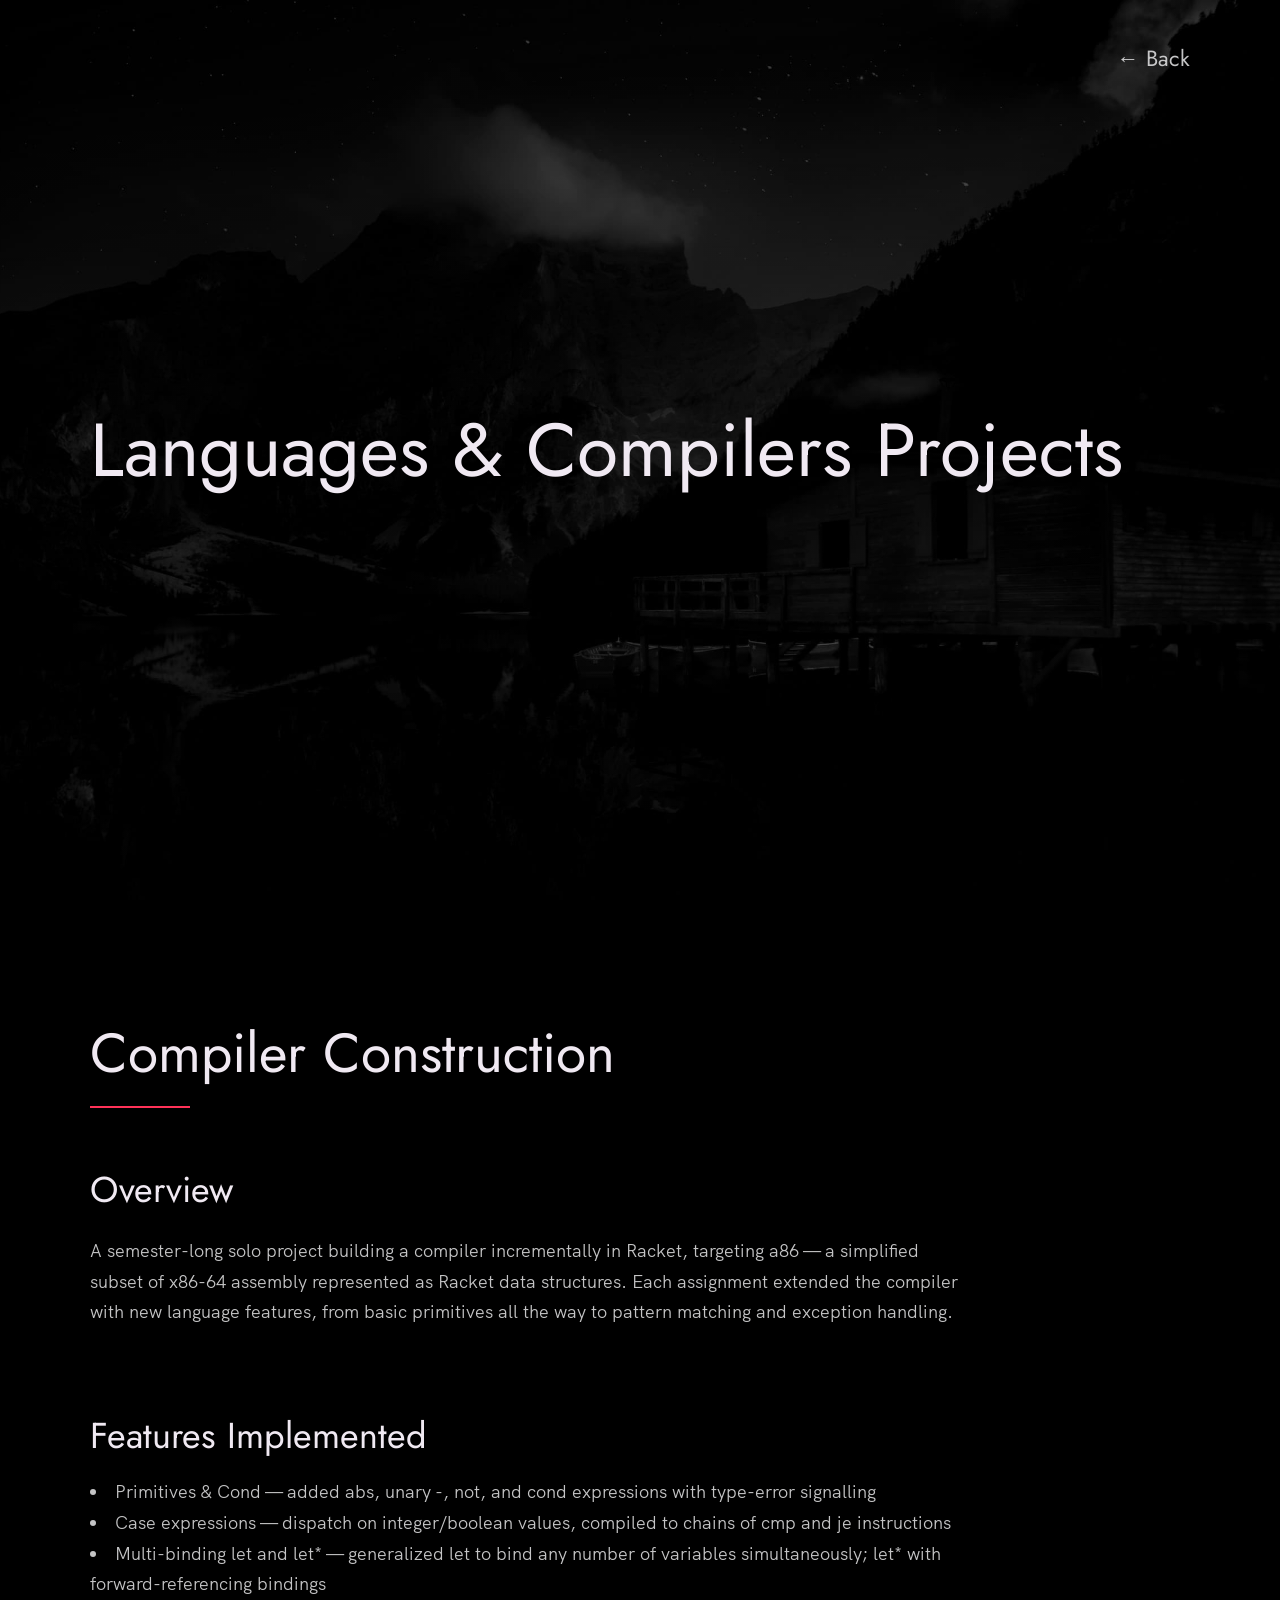
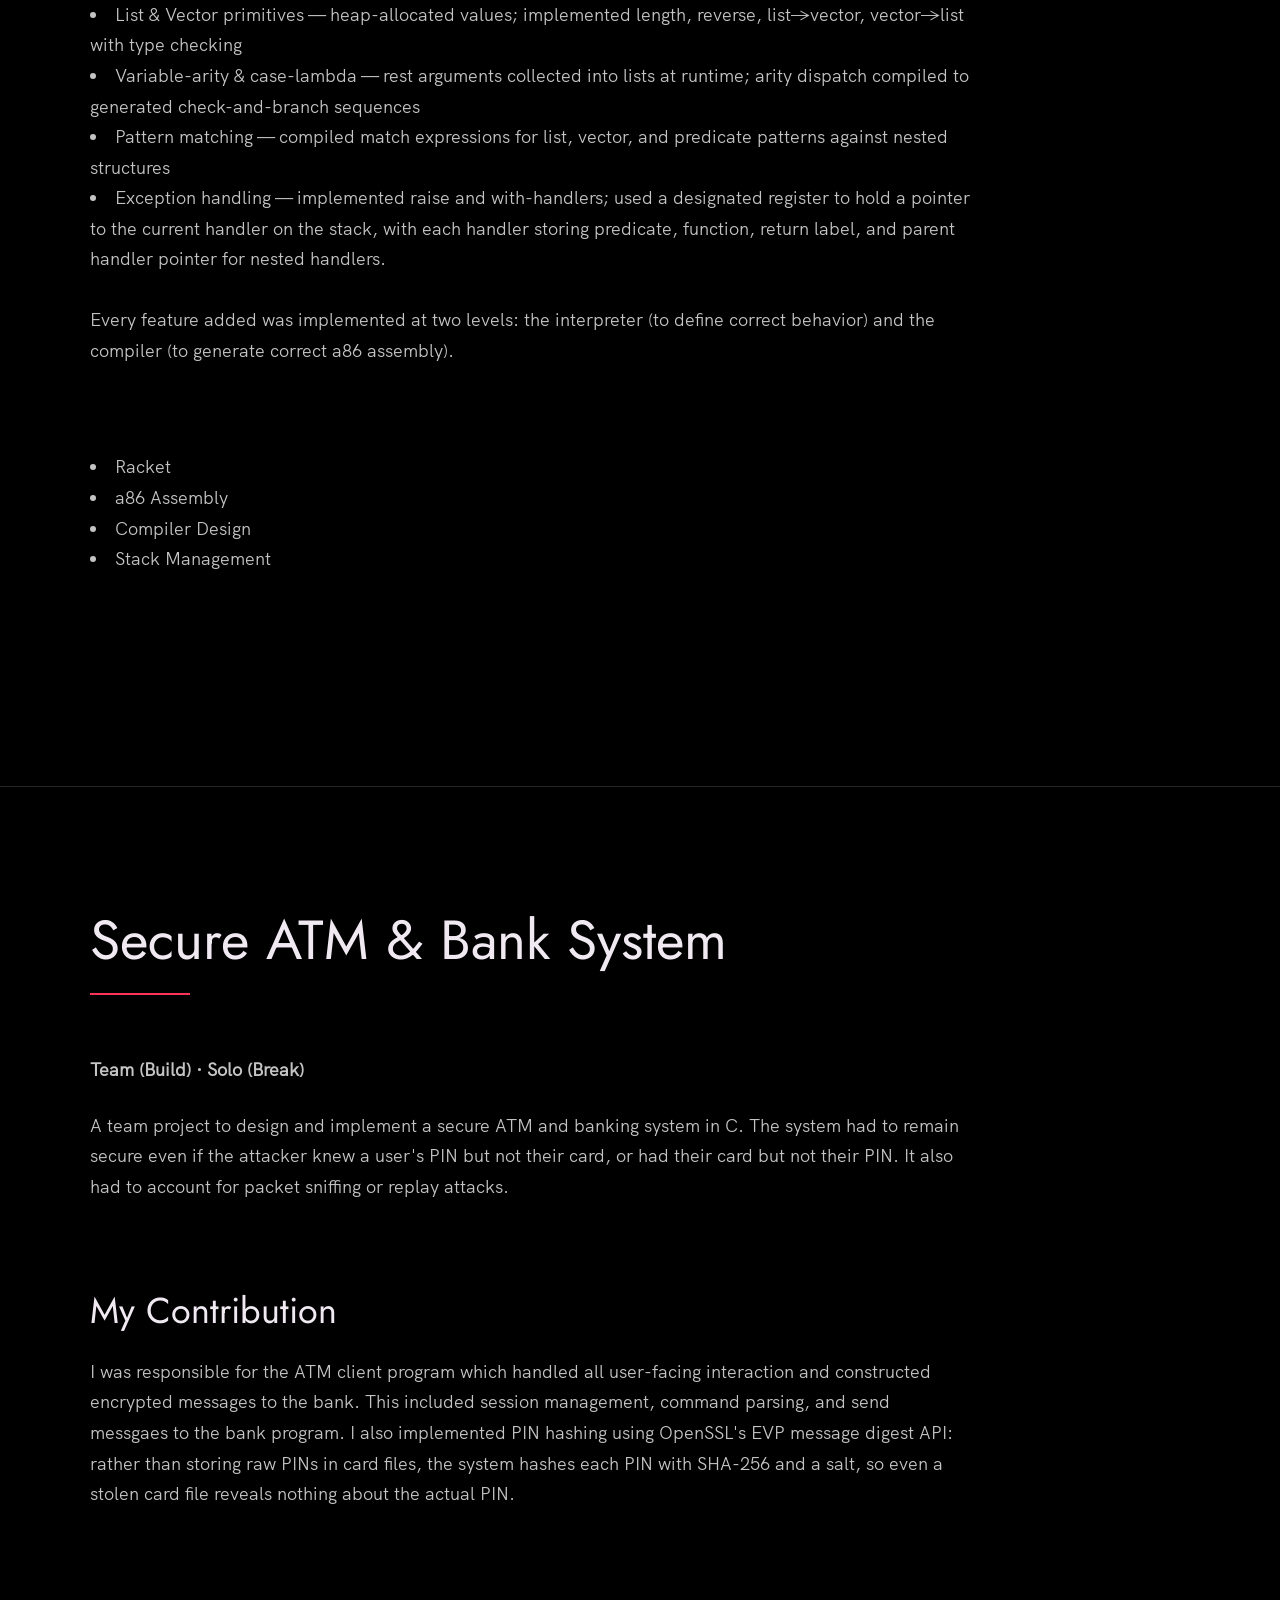
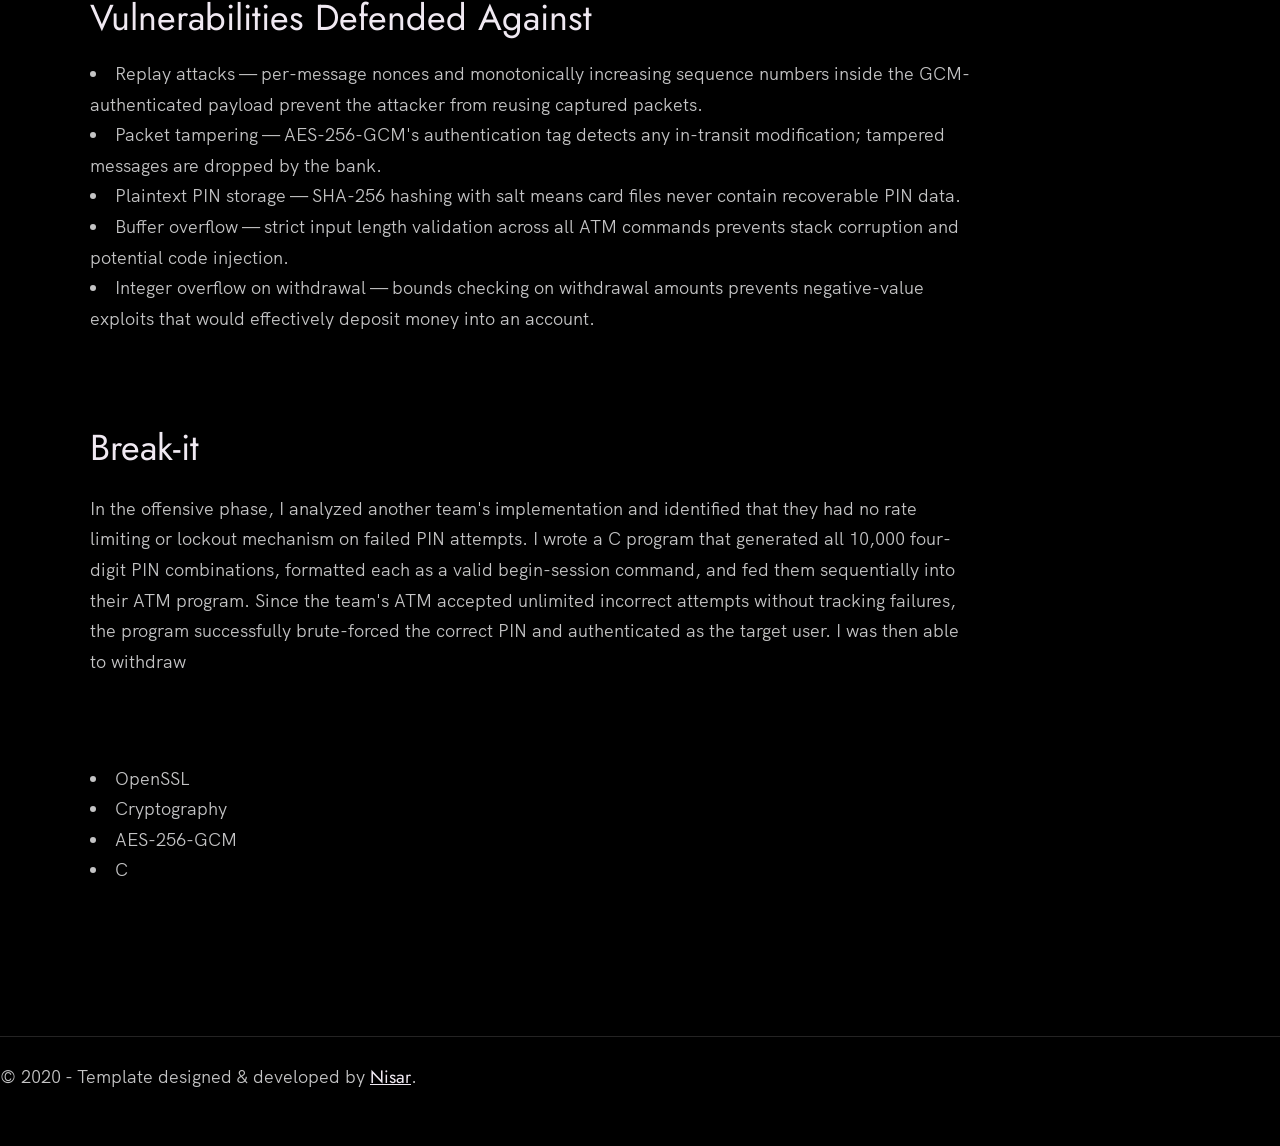
==== language.html @ 7f66d709 "mm4" ====
<!-- 
  Hello 😊.

  This template is designed and developed by Nisar Hassan Naqvi
  for anyone to use for free or customize the way they like.

  Github Repo: https://github.com/nisarhassan12/portfolio-template/
  My Website: https://nisar.dev

  For business & inquires, contact me => syednisarhassan12@gmail.com
-->

<!--
  Follow the instructions written in comments to create your stunning portfolio
-->

<!DOCTYPE html>
<html lang="en">

<head>
  <meta charset="UTF-8" />
  <meta name="viewport" content="width=device-width, initial-scale=1.0" />
  <link rel="shortcut icon" type="image/png" href="./images/favicon.png" />

  <!-- Put your site title here -->
  <title>
    Ananya Jagdish | Gradutation: Spring 2027
  </title>

  <meta name="description" content="Add small description of yourslef.">
  <!-- Add some coding keywords below, Ex: (React, CSS etc) -->
  <meta name="keywords" content="Ananya Jagdish ,  Rust, TypeScript/JavaScript, Python, Java, C, C++, OCaml, HTML, CSS,React.js, Node.js,
   Django, Django REST, Mongoose, Ajax,Docker, Kubernetes, CI/CD (Jenkins), Terraform, Ansible, AWS, Prometheus, Grafana,MySQL, 
   SQLite, MongoDB, Supabase, Git, Figma, VS Code, IntelliJ,TensorFlow, Pytesseract OCR" />
  <link rel="stylesheet" href="index.css" />
</head>

<body>

  <!-- ***** Header ***** -->

  <header class="header" role="banner" id="top">
    <div class="row">
      <nav class="nav" role="navigation">
        <ul class="nav__items">
        <li class="nav__item"><a href="./index.html" class="nav__link">&#8592; Back</a></li>
         
        </ul>
      </nav>
    </div>
    <div class="header__text-box row">
      <div class="header__text">
        <h1 class="heading-primary">
          <span>Languages & Compilers Projects</span>
        </h1>
      </div>
    </div>
  </header>

  <main role="main">


    <section class="work" id="work">
      <div class="row">
        <h2>Compiler Construction</h2>
        <div class="work__boxes">

          <!-- Each div with the work__box class is a project. -->

          <div class="work__box">
            <div class="work__text2">
                <h3> Overview</h3>
              <p>
                
                A semester-long solo project building a compiler incrementally in Racket, targeting a86 — a simplified subset of 
                x86-64 assembly represented as Racket data structures. Each assignment extended the compiler with new language features,
                 from basic primitives all the way to pattern matching and exception handling.
              </p>
              <br> <br>
              <h3> Features Implemented </h3>
              
              <ul class="work__list">
                <li>Primitives & Cond — added abs, unary -, not, and cond expressions with type-error signalling </li>
                <li>Case expressions — dispatch on integer/boolean values, compiled to chains of cmp and je instructions</li>
                <li>Multi-binding let and let* — generalized let to bind any number of variables simultaneously; let* with forward-referencing bindings</li>
                <li>List & Vector primitives — heap-allocated values; implemented length, reverse, list->vector, vector->list with type checking</li>
                <li>Variable-arity & case-lambda — rest arguments collected into lists at runtime; arity dispatch compiled to generated check-and-branch sequences</li>
                <li>Pattern matching — compiled match expressions for list, vector, and predicate patterns against nested structures</li>
                <li> Exception handling — implemented raise and with-handlers; used a designated register to hold a pointer to the current handler on the stack, with each handler storing predicate, 
                function, return label, and parent handler pointer for nested handlers.</li>
            </ul>
            <p>Every feature added was implemented at two levels: the interpreter 
                (to define correct behavior) and the compiler (to generate correct a86 assembly). </p>
             
              <br> <br>
              
              <ul class="work__list">
                <li>Racket</li>
                <li>a86 Assembly</li>
                <li>Compiler Design</li>
                <li>Stack Management</li>
              </ul>
              <br> <br>

            </div>
          </div>
    </section>


    <section class="work" id="work">
        <div class="row">
          <h2>Secure ATM & Bank System</h2>
          <div class="work__boxes">
  
            <!-- Each div with the work__box class is a project. -->
  
            <div class="work__box">
              <div class="work__text2">
                 
                  <h4> Team (Build) · Solo (Break)</h4>
                <p>
                  
                    A team project to design and implement a secure ATM and banking system in C. The system had to remain secure even if the attacker knew a user's PIN but not their card, 
                    or had their card but not their PIN. It also had to account for packet sniffing or replay attacks.
                </p>
                <br> <br>
                <h3> My Contribution </h3>
                <p>
  
                    I was responsible for the ATM client program which handled all user-facing interaction and 
                    constructed encrypted messages to the bank. This included session management, command parsing, 
                    and send messgaes to the bank program. I also implemented PIN hashing using OpenSSL's EVP message digest 
                    API: rather than storing raw PINs in card files, the system hashes each PIN with SHA-256 and a salt, so even a stolen 
                    card file reveals nothing about the actual PIN.
                </p>
                <br> <br>

                <h3> Vulnerabilities Defended Against </h3>
                <ul class="work__list">
                    <li>Replay attacks — per-message nonces and monotonically increasing sequence numbers inside the 
                        GCM-authenticated payload prevent the attacker from reusing captured packets.</li>
                    <li>Packet tampering — AES-256-GCM's authentication tag detects any in-transit modification; 
                        tampered messages are dropped by the bank.</li>
                    <li>Plaintext PIN storage — SHA-256 hashing with salt means card files never contain recoverable PIN data.</li>
                    <li>Buffer overflow — strict input length validation across all ATM commands prevents stack corruption and 
                        potential code injection.</li>
                    <li>Integer overflow on withdrawal — bounds checking on withdrawal amounts prevents negative-value exploits 
                        that would effectively deposit money into an account. </li>
                  </ul>
                <br> <br>


                  <h3> Break-it </h3>
                  <p>
  
                    In the offensive phase, I analyzed another team's implementation and identified that they had no rate limiting or 
                    lockout mechanism on failed PIN attempts. I wrote a C program that generated all 10,000 four-digit PIN combinations, 
                    formatted each as a valid begin-session command, and fed them sequentially into their ATM program.
                    Since the team's ATM accepted unlimited incorrect attempts without tracking failures, 
                    the program successfully brute-forced the correct PIN and authenticated as the target user. I was then able to withdraw 

                </p>
                <br> <br>
  
  
                <ul class="work__list">
                  <li>OpenSSL</li>
                  <li>Cryptography</li>
                  <li>AES-256-GCM</li>
                  <li>C</li>
                </ul>
  
              </div>
            </div>
      </section>


      <!-- If you give me some credit by keeping the below paragraph, will be huge for me 😊 Thanks. -->
      <p>
        &copy; 2020 - Template designed & developed by <a href="https://nisar.dev" class="link">Nisar</a>.
      </p>
      <div class="footer__github-buttons">
        <iframe
          src="https://ghbtns.com/github-btn.html?user=nisarhassan12&repo=ananyajagdish-portfolio&type=watch&count=true"
          frameborder="0" scrolling="0" width="170" height="20" title="Watch Portfolio Template on GitHub">
        </iframe>
      </div>
    </div>
  </footer>

  <a href="#top" class="back-to-top" title="Back to Top">
    <img src="./images/arrow-up.svg" alt="Back to Top" class="back-to-top__image"/>
  </a>
  <script src="./index.js"></script>
</body>

</html>
---- index.css ----
/* --------------------------------------- */
/* ----- Basic Setup ----- */
/* --------------------------------------- */

@font-face {
    font-family: 'Hk Grotesk';
    font-style: normal;
    font-weight: 400;
    src: url('./fonts/HKGrotesk-Regular.woff') format('woff');
}

@font-face {
    font-family: 'Jost';
    font-style: normal;
    font-weight: 400;
    src: url('./fonts/Jost-Regular.ttf') format('woff');
}

* {
    margin: 0;
    padding: 0;
    box-sizing: inherit;
}

:root {
    --font-size-small: 1.8rem;
    --font-size-normal: 2.2rem;
    --font-size-medium: 2.8rem;
    --font-size-medium-1: 3.6rem;
    --font-size-large: 5.5rem;
    --font-size-huge: 7.5rem;
    --font-stack: 'Hk Grotesk', sans-serif;

    --line-height-normal: 1.7;
    --line-height-small: 1.2;

    --black: #000;
    --pink: #ff3258;
    --white: #f0e9f2;
    --white-1: #e5e5e6da;


    --container-max-width: 1180px;
    --container-normal-width: 800px;
    --container-medium-width: 700px; 
    --container-small-width: 500px;

    --gutter-huge: 12rem;
    --gutter-medium: 6rem;
    --gutter-normal: 3rem;
    --gutter-small-1: 2.5rem;
    --gutter-small: 2rem;

    --border-light: 1px solid rgb(36, 35, 35);
}

html {
    font-size: 62.5%; /* (16/10)*100 = 62.5% => 1rem = 10px */
    box-sizing: border-box;
    scroll-behavior: smooth;
}

@media(max-width: 1000px) {
    html {
        font-size: 52%;
    }
}

body {
    font-size: var(--font-size-small);
    font-family: var(--font-stack);
    font-weight: 400;
    color: var(--white-1);
    line-height: var(--line-height-normal);
    background: var(--black);
    overflow-x: hidden;
}

.row {
    max-width: var(--container-max-width);
    margin: 0 auto;
}

@media(max-width: 1340px) {
    .row {
        max-width: 1100px;
    }
}

@media(max-width: 1240px) {
    .row {
        padding: 0 var(--gutter-medium);
    }
}

@media(max-width: 600px) {
    .row {
        padding: 0 var(--gutter-normal);
    }
}

@media(max-width: 600px) {
    .row {
        padding: 0 var(--gutter-small);
    }
}

section {
    padding: var(--gutter-huge) 0;
    border-bottom: var(--border-light);
}

img {
    object-fit: contain;
    max-width: 100%;
}

/* --------------------------------------- */
/* ----- Headlines and Paragraphs ----- */
/* --------------------------------------- */

h1,
h2,
h3 {
    font-family: 'Jost', sans-serif;
    font-weight: 400;
    line-height: var(--line-height-small);
    color: var(--white);
}

.heading-primary {
    line-height: 1;
    font-size: var(--font-size-huge);
    font-weight: 400;
}

@media(max-width: 900px) {
    .heading-primary {
        font-size: 6.5rem;
    }
}

h2 {
    font-size: var(--font-size-large);
    margin-bottom: var(--gutter-medium);
}

h2::after {
    content: '';
    display: block;
    height: 2px;
    width: 10rem;
    background: var(--pink);
    margin: var(--gutter-small) 0;
}

h3 {
    font-size: var(--font-size-medium-1);
    margin-bottom: var(--gutter-small);
}

@media(max-width: 500px) {
    .heading-primary {
        font-size: var(--font-size-large);
    }

    h2 {
        font-size: var(--font-size-medium-1);
    }

    h3 {
        font-size: var(--font-size-medium);
    }
}

p {
    margin: var(--gutter-small-1) 0;
}

@media(max-width: 900px) {
    p { 
        max-width: var(--container-small-width);
    }
}

/* --------------------------------------- */
/* ----- Buttons and Links ----- */
/* --------------------------------------- */

a {
    color: var(--white);
    font-weight: 400;
    font-family: 'Jost', sans-serif;
    transition: all .2s;
    outline: 2px solid transparent;
}

::-moz-focus-inner {
    border: 0;
}

button:focus,
a:focus {
    outline: 2px solid var(--pink);
}

body:not(.user-is-tabbing) button:focus,
body:not(.user-is-tabbing) a:focus {
    outline: none;
}

.link:hover {
    color: var(--pink);
}

.btn {
    position: relative;
    display: inline-block;
    padding: 1rem 4.2rem;
    text-decoration: none;
    color: inherit;
    border: 1px solid  var(--pink);
    font-weight: 400;
}

.btn:focus {
    outline: none;
}

.btn::after {
    content: '';
    display: block;
    position: absolute;
    top: 0;
    left: 0;
    right: 100%;
    background: var(--white);
    height: 100%;
    z-index: -1;
    transition: all 0.2s cubic-bezier(1, 0.68, 0.16, 0.9);
}

.btn:hover::after,
.btn:focus::after {
    right: 0;
    background: var(--pink);
}

.btn--pink {
    background: var(--pink);
    transition: all 0.2s;
}

.btn--pink::after {
    display: none;
}

.btn--pink:hover,
.btn--pink:focus {
    background: transparent;
}

.link__text {
    position: relative;
    display: inline-block;
    padding: .6rem;
    color: inherit;
    text-decoration: none;
    border-bottom: 1px solid var(--pink);
}

.link__text::after {
    content: '';
    display: block;
    position: absolute;
    top: 0;
    left: 0;
    right: 100%;
    background: var(--white);
    height: 100%;
    z-index: -1;
    transition: all 0.2s cubic-bezier(1, 0.68, 0.16, 0.9);
}

.link__text:focus {
    outline: none;
}

.link__text:hover::after,
.link__text:focus:after {
    right: 0;
    background: var(--pink);
}

.link__text span {
    padding-left: 1rem;
    font-family: sans-serif;
}

/* ----- Back to Top ----- */

.back-to-top {
    position: fixed;
    bottom: 4rem;
    right: 4rem;
    display: flex;
    justify-content: center;
    align-items: center;
    height: 5.5rem;
    width: 5.5rem;
    background-color: var(--pink);
    border-radius: 50%;
    z-index: 10;
    visibility: hidden;
    transition: all .4s;
}

.back-to-top__image {
    height: 70%;
}

@media(max-width: 900px) {
    .back-to-top {
        right: 2rem;
    }
}

@media(max-width: 500px) {
    .back-to-top {
        right: 1rem;
    }
}

/* --------------------------------------- */
/* ----- Navigation ----- */
/* --------------------------------------- */

.nav {
    display: flex;
    justify-content: flex-end;
    padding: var(--gutter-normal) 0;
}

.nav__items {
    display: flex;
    list-style: none;
}

.nav__item:not(:last-child) {
    margin-right: var(--gutter-medium);
}

@media(max-width: 500px) {
    .nav {
        justify-content: center;
    }
}

@media(max-width: 400px) {
    .nav__item:not(:last-child) {
        margin-right: var(--gutter-normal);
    }
}

@media(max-width: 300px) {
    .nav {
        font-size: var(--font-size-small);
    }
}

.nav__link {
    position: relative;
    display: inline-block;
    padding: 1rem 0;
    text-decoration: none;
    color: inherit;
    transition: all .2s;
}

.nav__link::after {
    content: '';
    position: absolute;
    bottom: 0;
    left: 0;
    right: 100%;
    display: inline-block;
    height: 1rem;
    background: var(--white);
    transition: all 0.25s cubic-bezier(1, 0.68, 0.16, 0.9);
}

.nav__link:hover {
    color: var(--pink);
}

.nav__link:hover::after {
    right: 0;
    height: 2px;
    background: var(--pink);
}

/* --------------------------------------- */
/* ----- Header ----- */
/* --------------------------------------- */

.header {
    background: linear-gradient(rgba(0,0,0, .1), rgba(0,0,0, .4)), 
        url('./images/header.jpg');
    height: 100vh;
    background-size: cover;
    background-position: center;
    background-attachment: fixed;
    font-size: var(--font-size-normal);
}

.header__text {
    position: absolute;
    top: 50%;
    transform: translateY(-50%);
}

.header__text p {
    margin: 1.5rem 0 3.5rem;
    max-width: var(--container-medium-width);
    font-family: 'Jost', sans-serif;
    font-size: var(--font-size-medium);
}

@media(max-width: 500px) {
    .header {
        text-align: center;
    }

    .header__text p {
        transform: scale(.8);
    }
}

/* --------------------------------------- */
/* ----- Work ----- */
/* --------------------------------------- */

.work__box {
    display: flex;
    align-items: center;
}

@media(max-width: 900px) {
    .work__box {
        align-items: initial;
        flex-direction: column-reverse;
    }
}

.work__box:not(:last-child) {
    margin-bottom: 25rem;
}

@media(max-width: 500px) {
    .work__box:not(:last-child) {
        margin-bottom: 20rem;
    }
}

.work__links {
    display: flex;
    align-items: center;
}

.work__text {
    flex: 0 0 30%;
}

.work__text2 {
    flex: 0 0 80%;
}

.work__text2 p {
    max-width: 100%;
}

.work__list {
    /* list-style-type: square; */
    list-style-position: inside;
    margin-bottom: var(--gutter-normal);
}

.work__code {
    display: block;
    height: 3rem;
    margin-left: var(--gutter-normal);
    transition: all .3s;
}

.work__code:hover {
    transform: scale(1.2);
}

.work__image-box {
    margin-bottom: var(--gutter-normal);
}

@media(min-width: 901px) {
    .work__image-box {
        flex: 1;
        margin: 0 0 0 10rem;
    }
}

@media(max-width: 900px) {
    .work__code {
        height: 4rem;
    }
}

/* --------------------------------------- */
/* ----- Clients ----- */
/* --------------------------------------- */

.client__logos {
    display: flex;
    justify-content: space-between;
    filter: invert(100%) grayscale(100%) opacity(.8);
}

.client__logo {
    height: 6.5rem;
    max-width: 18rem;
}

@media(max-width: 1240px) {
    .client__logos {
        overflow-x: scroll;
        padding: var(--gutter-normal);
    }

    .client__logo:not(:last-of-type) {
        margin-right: var(--gutter-medium);
    }
}

/* --------------------------------------- */
/* ----- About ----- */
/* --------------------------------------- */

.about__content {
    display: flex;
    flex-direction: row-reverse;
    align-items: center;
}

@media(max-width: 900px) {
    .about__content {
        flex-direction: column-reverse;
        align-items: initial;
    }
}

.about__photo-container {
    margin-bottom: var(--gutter-normal);
}

@media(min-width: 901px) {
    .about__text {
        flex: 0 0 35%;
    }
    
    .about__photo-container {
        flex: 1;
        margin: 0 var(--gutter-huge) 0 0;
    }
}

/* --------------------------------------- */
/* ----- Contact ----- */
/* --------------------------------------- */

.contact__info {
    max-width: var(--container-medium-width);
}

/* --------------------------------------- */
/* ----- Footer ----- */
/* --------------------------------------- */

.footer {
    text-align: center;
    padding: var(--gutter-medium) 0 var(--gutter-normal);
}

.footer__social-links {
    display: flex;
    justify-content: center;
    padding: var(--gutter-normal) 0;
    list-style: none;
}

.footer__social-link-item:not(:last-of-type) {
    margin-right: var(--gutter-small);
}

.footer__social-image {
    height: 4rem;
}

.footer__github-buttons {
    display: flex;
    justify-content: center;
}

.footer__github-buttons iframe {
    height: 2.5rem;
    width: 84px;
    transform: translateY(3px);
}

@media(max-width: 500px) {
    .footer {
        padding: var(--gutter-medium) 0;
    } 
}
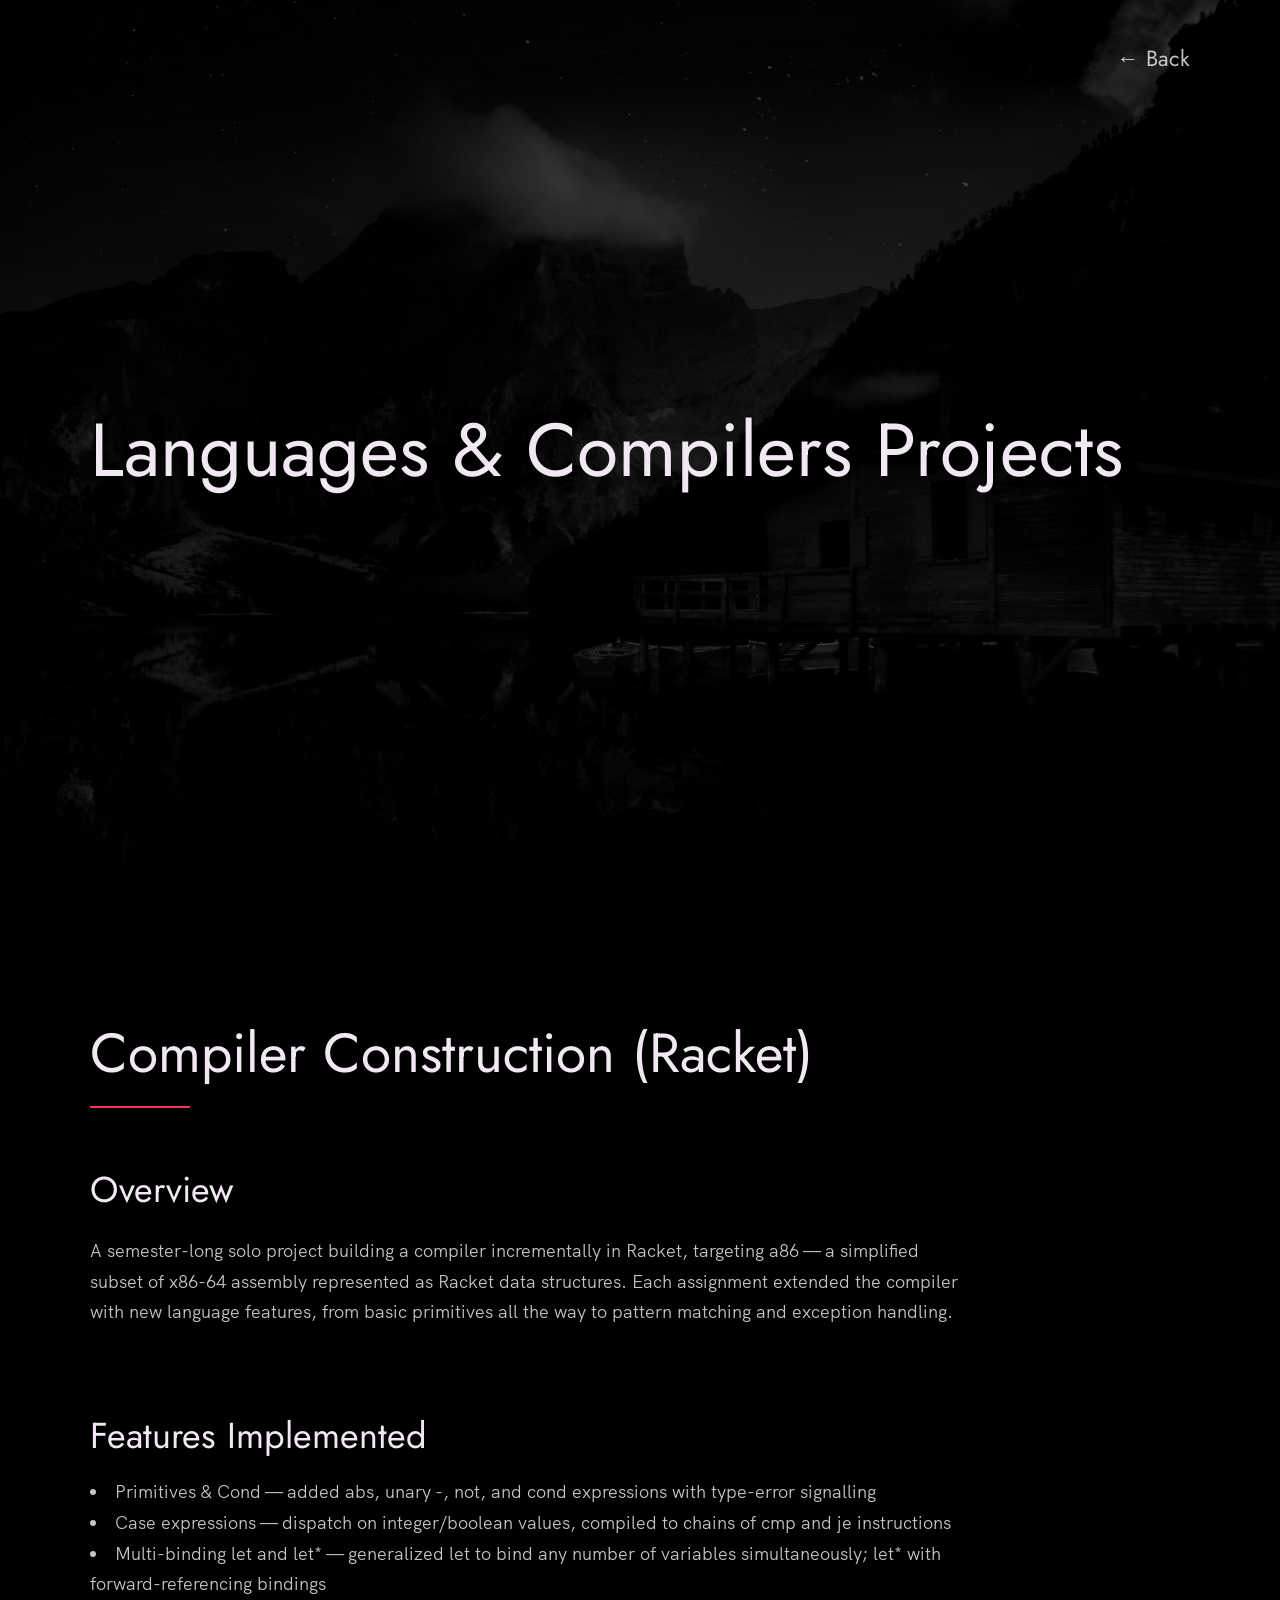
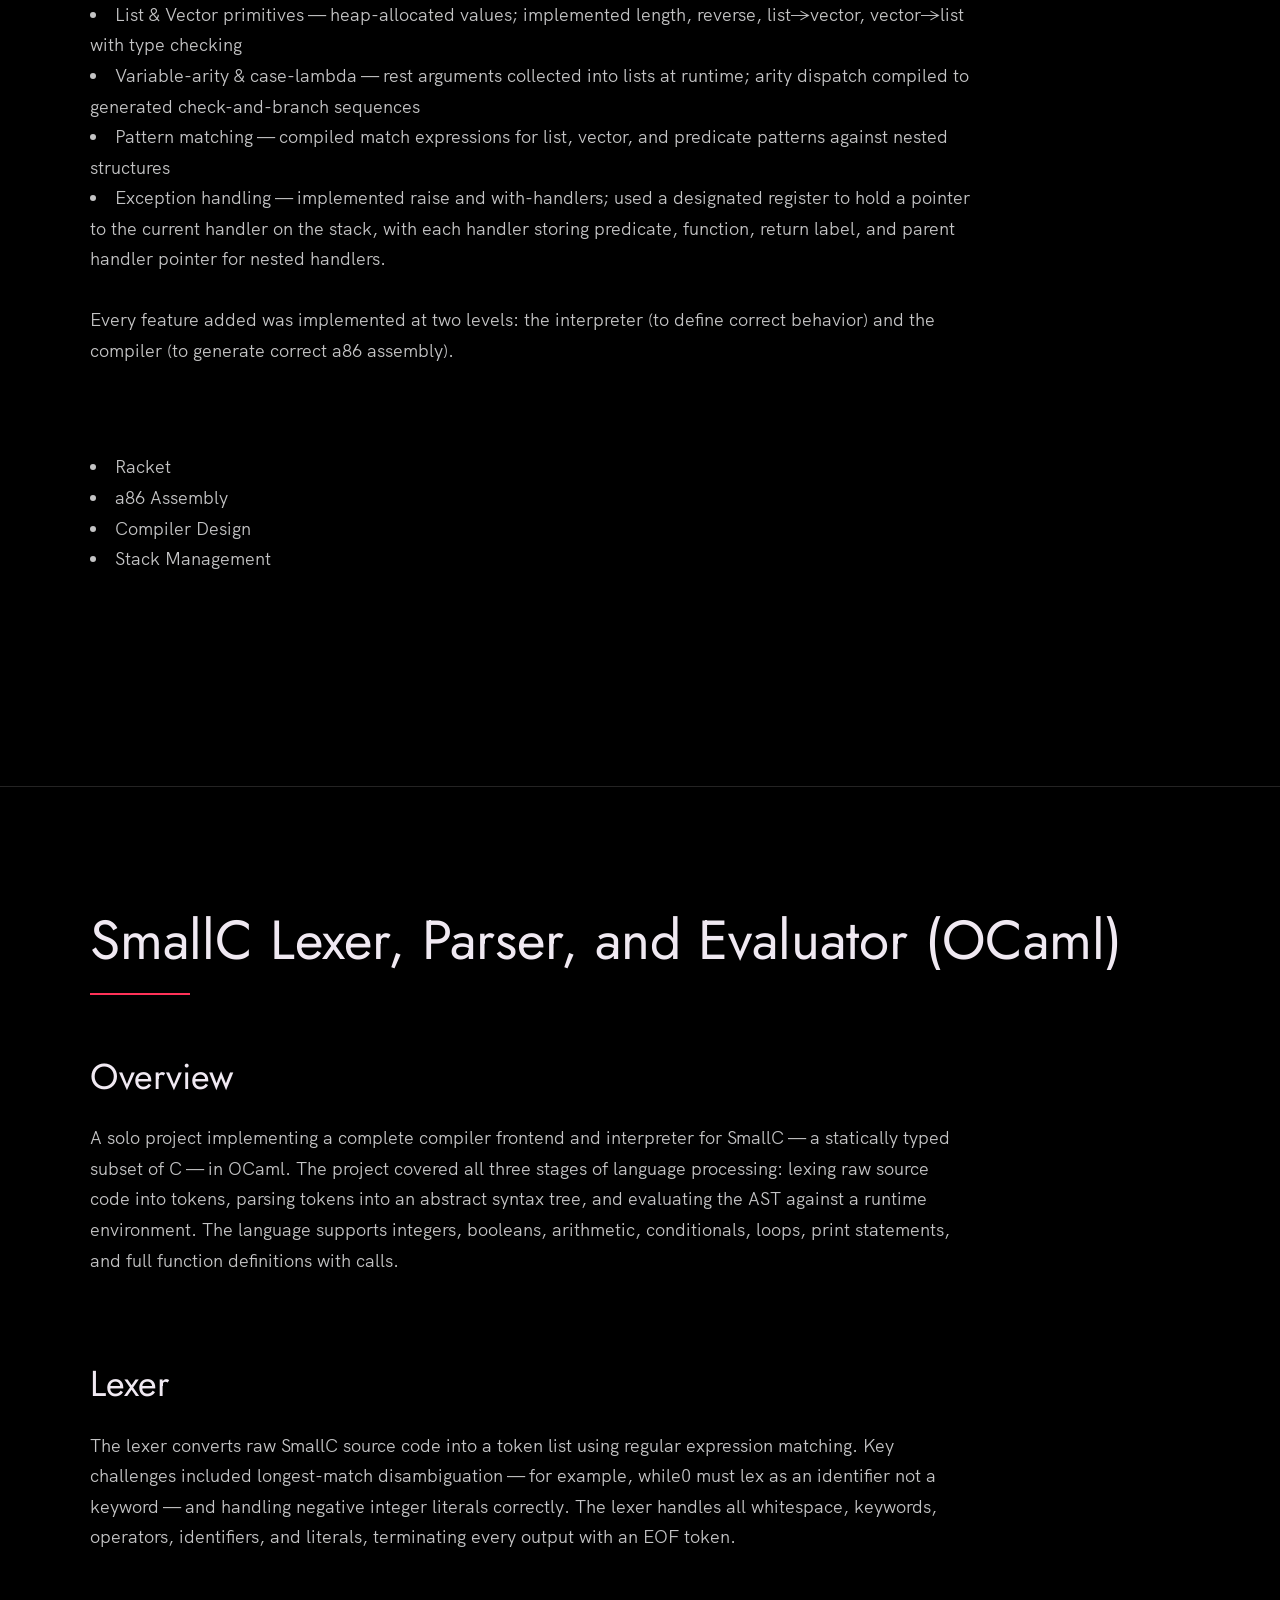
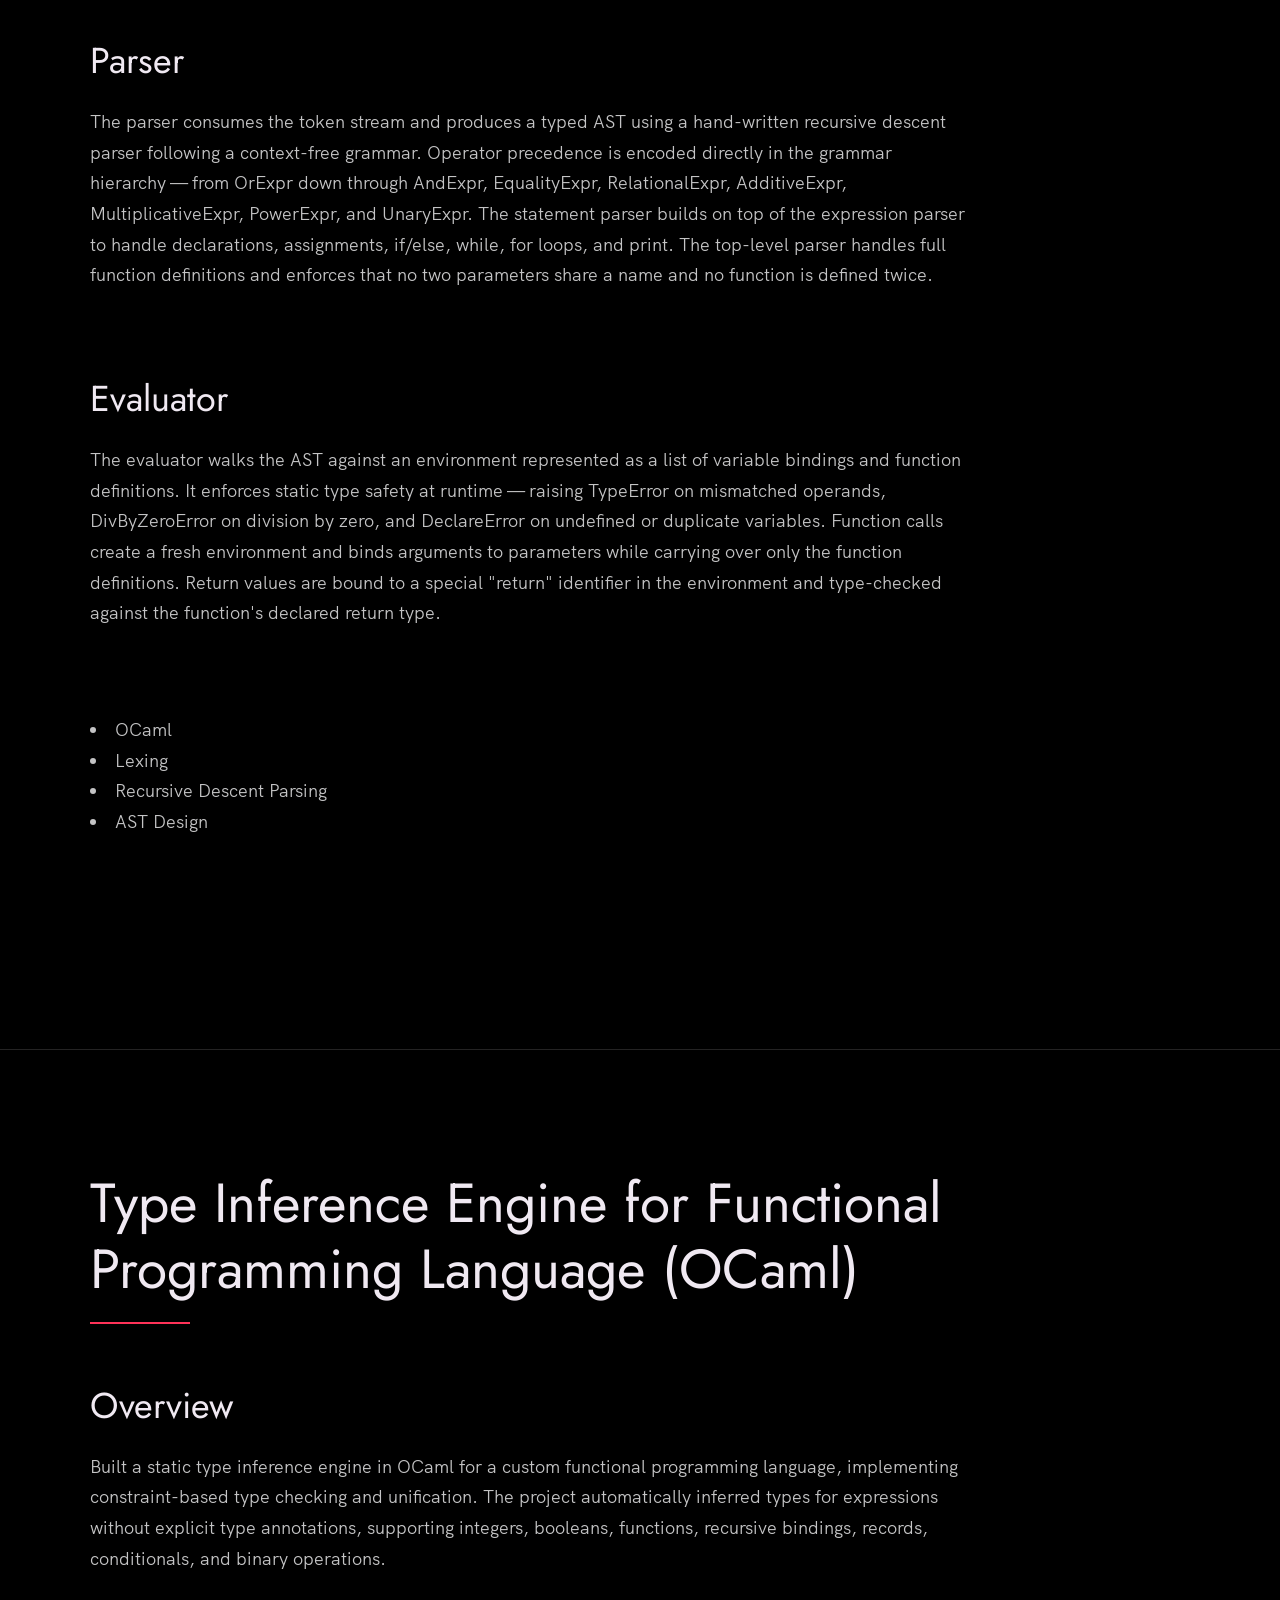
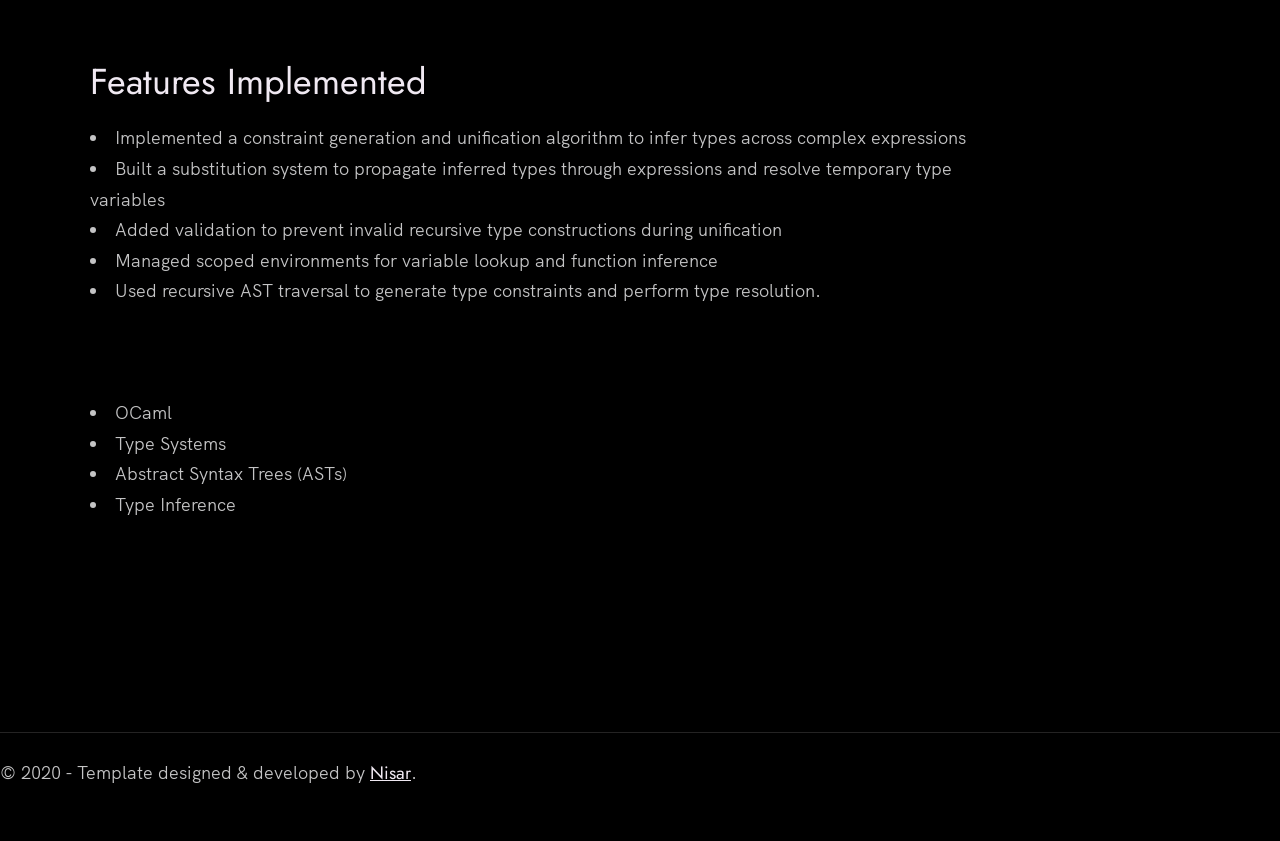
==== commit e73fc4bd: "mm4" ====
--- a/language.html
+++ b/language.html
@@ -62,7 +62,7 @@
 
     <section class="work" id="work">
       <div class="row">
-        <h2>Compiler Construction</h2>
+        <h2>Compiler Construction (Racket)</h2>
         <div class="work__boxes">
 
           <!-- Each div with the work__box class is a project. -->
@@ -108,71 +108,104 @@
 
 
     <section class="work" id="work">
-        <div class="row">
-          <h2>Secure ATM & Bank System</h2>
-          <div class="work__boxes">
-  
-            <!-- Each div with the work__box class is a project. -->
-  
-            <div class="work__box">
-              <div class="work__text2">
+      <div class="row">
+        <h2>SmallC Lexer, Parser, and Evaluator (OCaml)</h2>
+        <div class="work__boxes">
+
+          <!-- Each div with the work__box class is a project. -->
+
+          <div class="work__box">
+            <div class="work__text2">
+                <h3> Overview</h3>
+              <p>
+                
+                A solo project implementing a complete compiler frontend and interpreter for SmallC — a statically typed subset of C — in OCaml. 
+                The project covered all three stages of language processing: lexing raw source code into tokens, parsing tokens into an abstract 
+                syntax tree, and evaluating the AST against a runtime environment. The language supports integers, booleans, arithmetic, 
+                conditionals, loops, print statements, and full function definitions with calls.
+              </p>
+              <br> <br>
+              <h3> Lexer </h3>
+              
+            <p>
+              The lexer converts raw SmallC source code into a token list using regular expression matching. 
+              Key challenges included longest-match disambiguation — for example, while0 must lex as an identifier not a keyword — 
+              and handling negative integer literals correctly. The lexer handles all whitespace, keywords, operators, identifiers, 
+              and literals, terminating every output with an EOF token. </p>
+             
+              <br> <br>
+              <h3> Parser </h3>
+              <p>
+              
+              The parser consumes the token stream and produces a typed AST using a hand-written recursive descent parser 
+              following a context-free grammar. Operator precedence is encoded directly in the grammar hierarchy — from OrExpr down 
+              through AndExpr, EqualityExpr, RelationalExpr, AdditiveExpr, MultiplicativeExpr, PowerExpr, and UnaryExpr. The statement parser 
+              builds on top of the expression parser to handle declarations, assignments, if/else, while, for loops, and print. The top-level 
+              parser handles full function definitions and enforces that no two parameters share a name and no function is defined twice. </p>
+               
+                <br> <br>
+              
+                <h3>  Evaluator </h3>
+                <p>
+                
+                  The evaluator walks the AST against an environment represented as a list of variable bindings and function definitions. 
+                  It enforces static type safety at runtime — raising TypeError on mismatched operands, DivByZeroError on division by zero, and DeclareError
+                   on undefined or duplicate variables. Function calls create a fresh environment and binds arguments to parameters while 
+                   carrying over only the function definitions. Return values are bound to a special "return" identifier in the environment and 
+                   type-checked against the function's declared return type. </p>
                  
-                  <h4> Team (Build) · Solo (Break)</h4>
-                <p>
-                  
-                    A team project to design and implement a secure ATM and banking system in C. The system had to remain secure even if the attacker knew a user's PIN but not their card, 
-                    or had their card but not their PIN. It also had to account for packet sniffing or replay attacks.
-                </p>
-                <br> <br>
-                <h3> My Contribution </h3>
-                <p>
-  
-                    I was responsible for the ATM client program which handled all user-facing interaction and 
-                    constructed encrypted messages to the bank. This included session management, command parsing, 
-                    and send messgaes to the bank program. I also implemented PIN hashing using OpenSSL's EVP message digest 
-                    API: rather than storing raw PINs in card files, the system hashes each PIN with SHA-256 and a salt, so even a stolen 
-                    card file reveals nothing about the actual PIN.
-                </p>
-                <br> <br>
-
-                <h3> Vulnerabilities Defended Against </h3>
-                <ul class="work__list">
-                    <li>Replay attacks — per-message nonces and monotonically increasing sequence numbers inside the 
-                        GCM-authenticated payload prevent the attacker from reusing captured packets.</li>
-                    <li>Packet tampering — AES-256-GCM's authentication tag detects any in-transit modification; 
-                        tampered messages are dropped by the bank.</li>
-                    <li>Plaintext PIN storage — SHA-256 hashing with salt means card files never contain recoverable PIN data.</li>
-                    <li>Buffer overflow — strict input length validation across all ATM commands prevents stack corruption and 
-                        potential code injection.</li>
-                    <li>Integer overflow on withdrawal — bounds checking on withdrawal amounts prevents negative-value exploits 
-                        that would effectively deposit money into an account. </li>
-                  </ul>
-                <br> <br>
-
-
-                  <h3> Break-it </h3>
-                  <p>
-  
-                    In the offensive phase, I analyzed another team's implementation and identified that they had no rate limiting or 
-                    lockout mechanism on failed PIN attempts. I wrote a C program that generated all 10,000 four-digit PIN combinations, 
-                    formatted each as a valid begin-session command, and fed them sequentially into their ATM program.
-                    Since the team's ATM accepted unlimited incorrect attempts without tracking failures, 
-                    the program successfully brute-forced the correct PIN and authenticated as the target user. I was then able to withdraw 
-
-                </p>
-                <br> <br>
-  
-  
-                <ul class="work__list">
-                  <li>OpenSSL</li>
-                  <li>Cryptography</li>
-                  <li>AES-256-GCM</li>
-                  <li>C</li>
-                </ul>
-  
-              </div>
+                  <br> <br>
+              
+              <ul class="work__list">
+                <li>OCaml</li>
+                <li>Lexing</li>
+                <li>Recursive Descent Parsing</li>
+                <li>AST Design</li>
+              </ul>
+              <br> <br>
+
             </div>
-      </section>
+          </div>
+    </section>
+
+    <section class="work" id="work">
+      <div class="row">
+        <h2>Type Inference Engine for Functional Programming Language (OCaml)</h2>
+        <div class="work__boxes">
+
+          <!-- Each div with the work__box class is a project. -->
+
+          <div class="work__box">
+            <div class="work__text2">
+                <h3> Overview</h3>
+              <p>
+                
+                Built a static type inference engine in OCaml for a custom functional programming language, implementing constraint-based type checking and 
+                unification. The project automatically inferred types for expressions without explicit type 
+                annotations, supporting integers, booleans, functions, recursive bindings, records, conditionals, and binary operations.
+              </p>
+              <br> <br>
+              <h3> Features Implemented </h3>
+              <ul class="work__list">
+                <li>Implemented a constraint generation and unification algorithm to infer types across complex expressions</li>
+                <li>Built a substitution system to propagate inferred types through expressions and resolve temporary type variables</li>
+                <li>Added validation to prevent invalid recursive type constructions during unification</li>
+                <li>Managed scoped environments for variable lookup and function inference</li>
+                <li>Used recursive AST traversal to generate type constraints and perform type resolution.</li>
+              </ul>
+              <br> <br>
+            
+              <ul class="work__list">
+                <li>OCaml</li>
+                <li>Type Systems</li>
+                <li>Abstract Syntax Trees (ASTs)</li>
+                <li>Type Inference</li>
+              </ul>
+              <br> <br>
+
+            </div>
+          </div>
+    </section>
 
 
       <!-- If you give me some credit by keeping the below paragraph, will be huge for me 😊 Thanks. -->
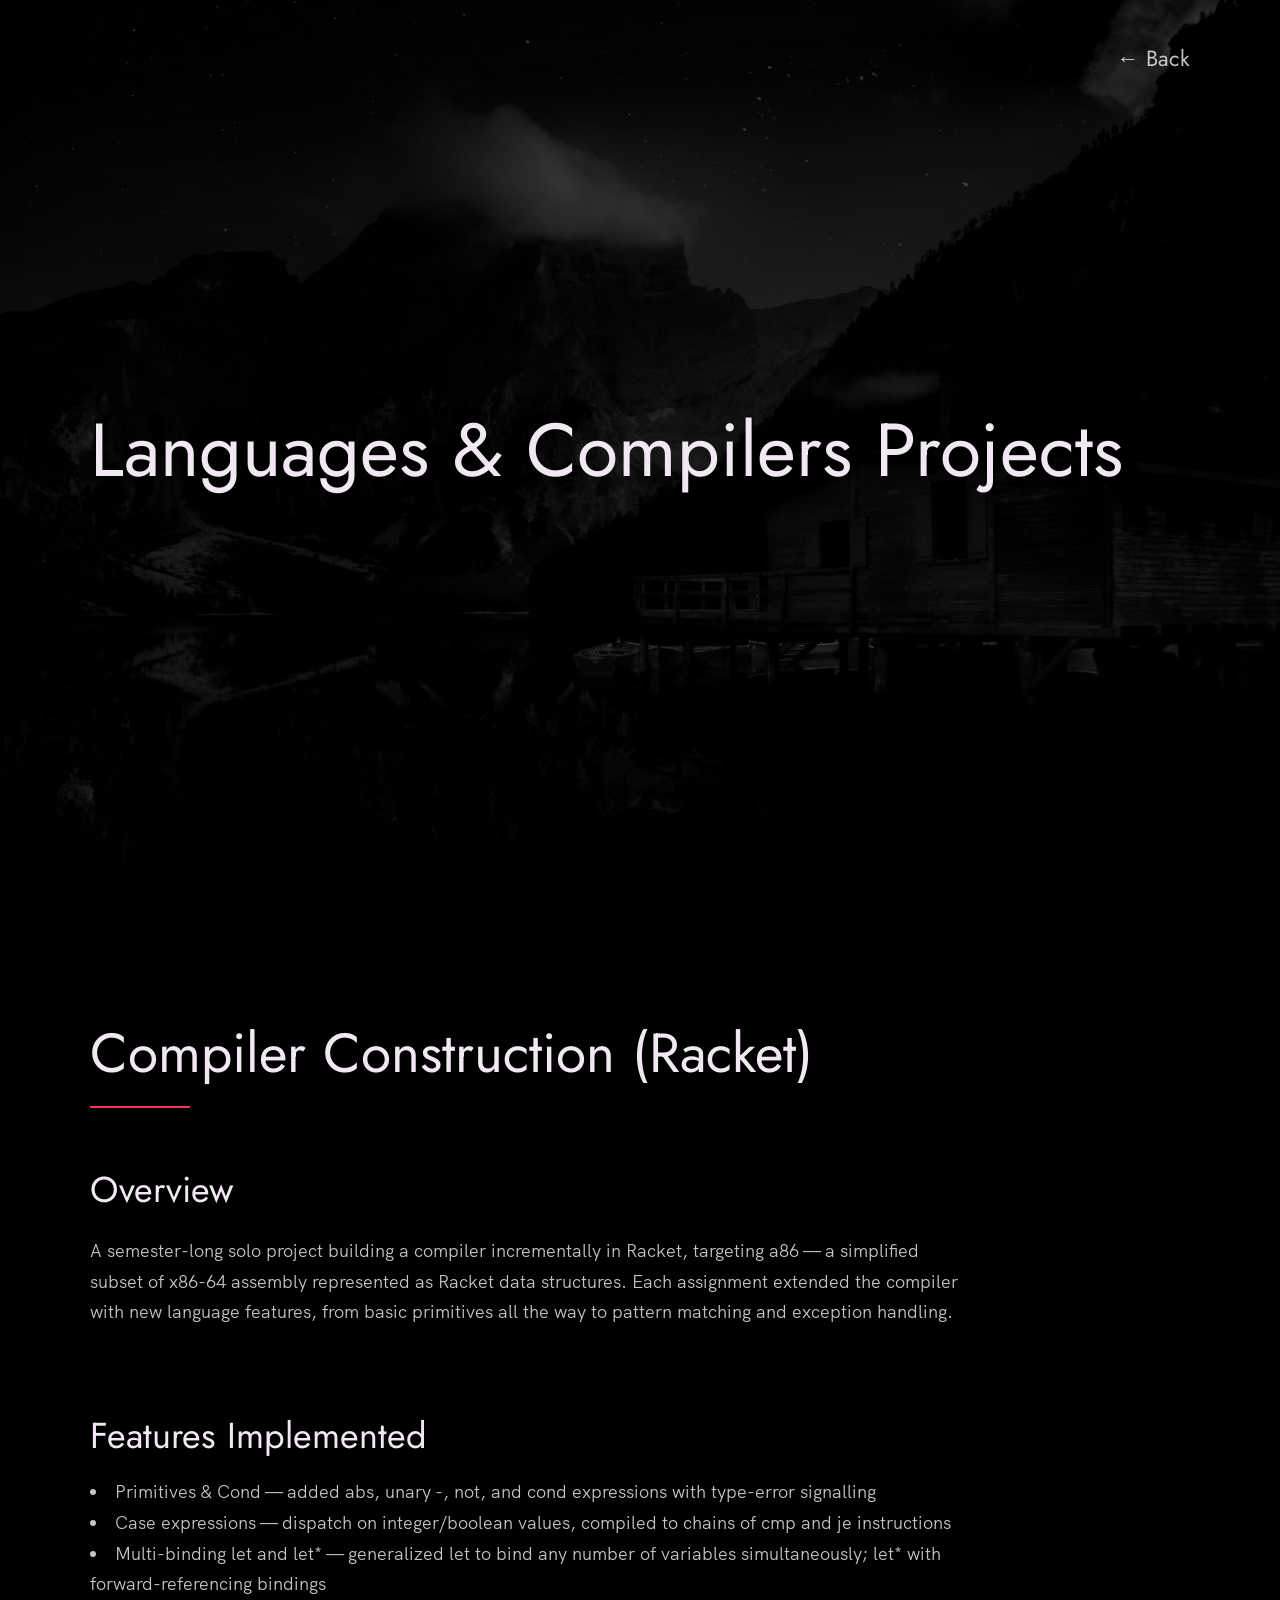
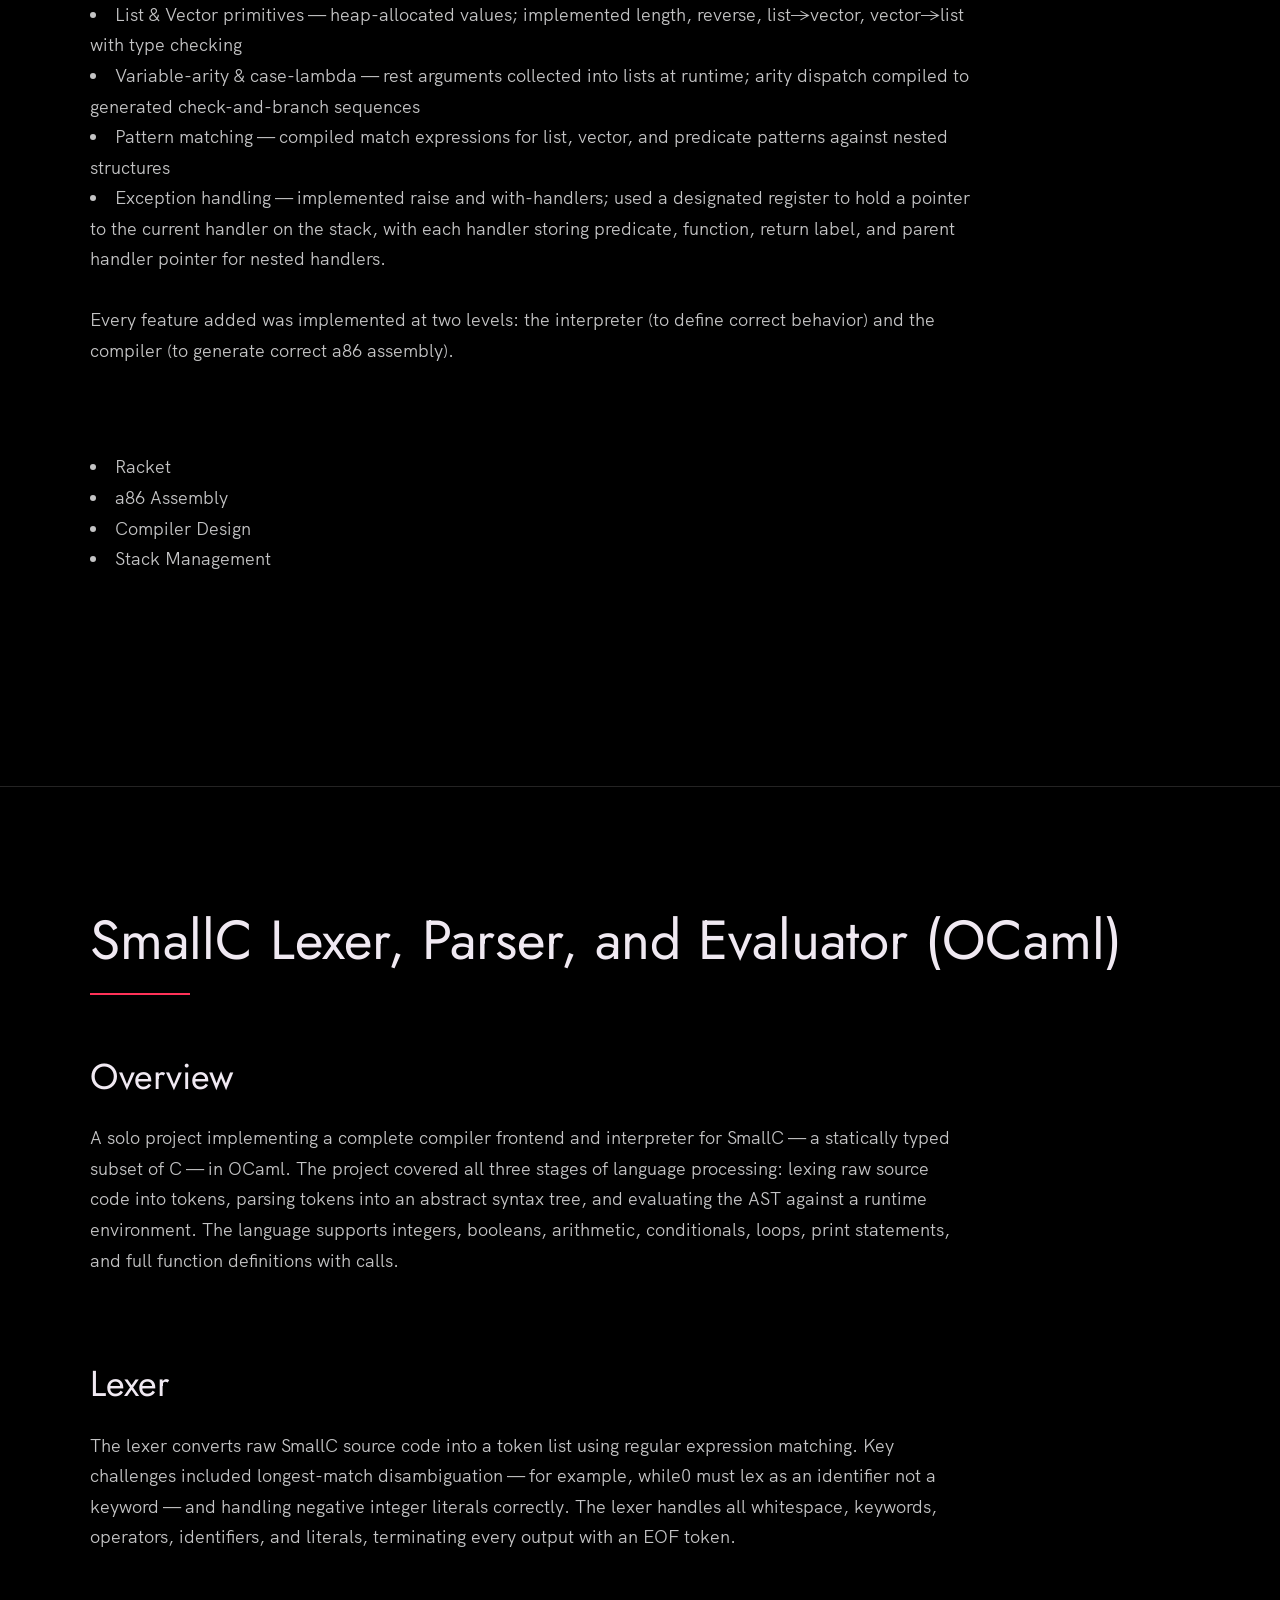
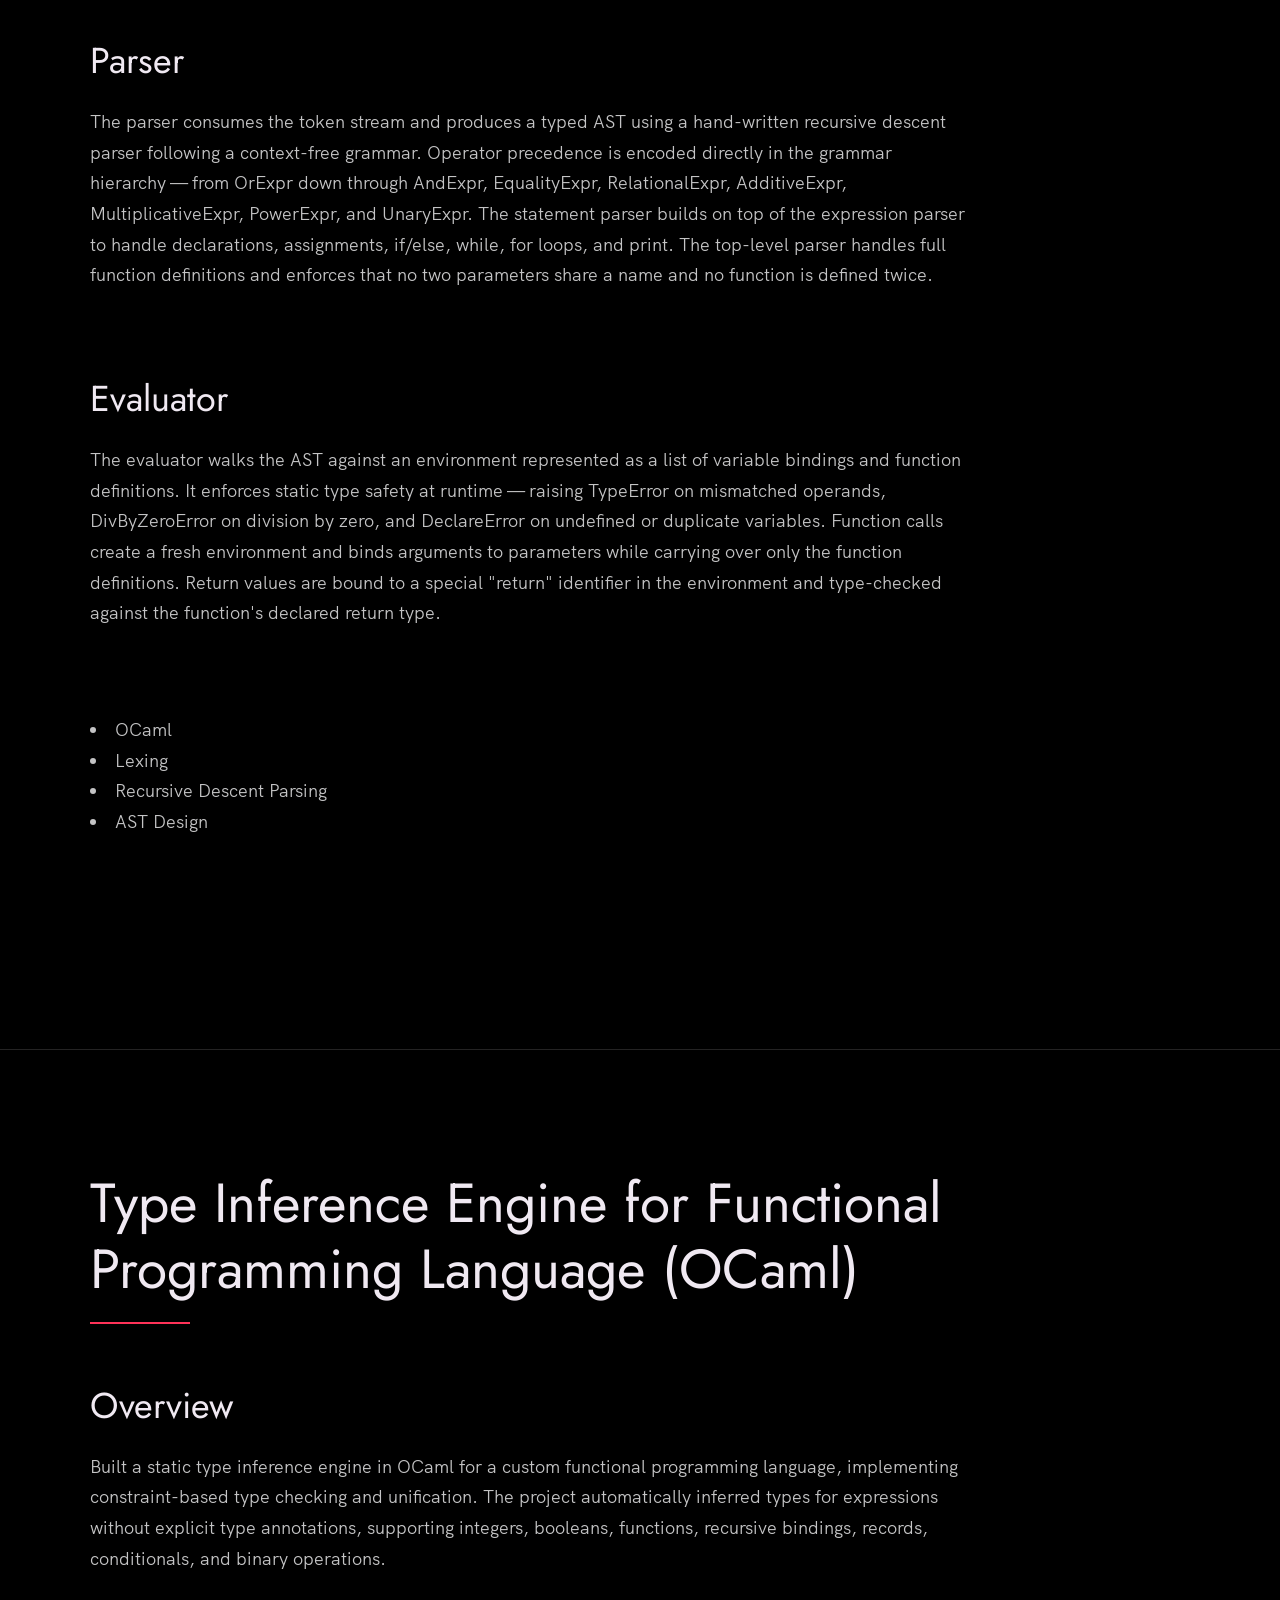
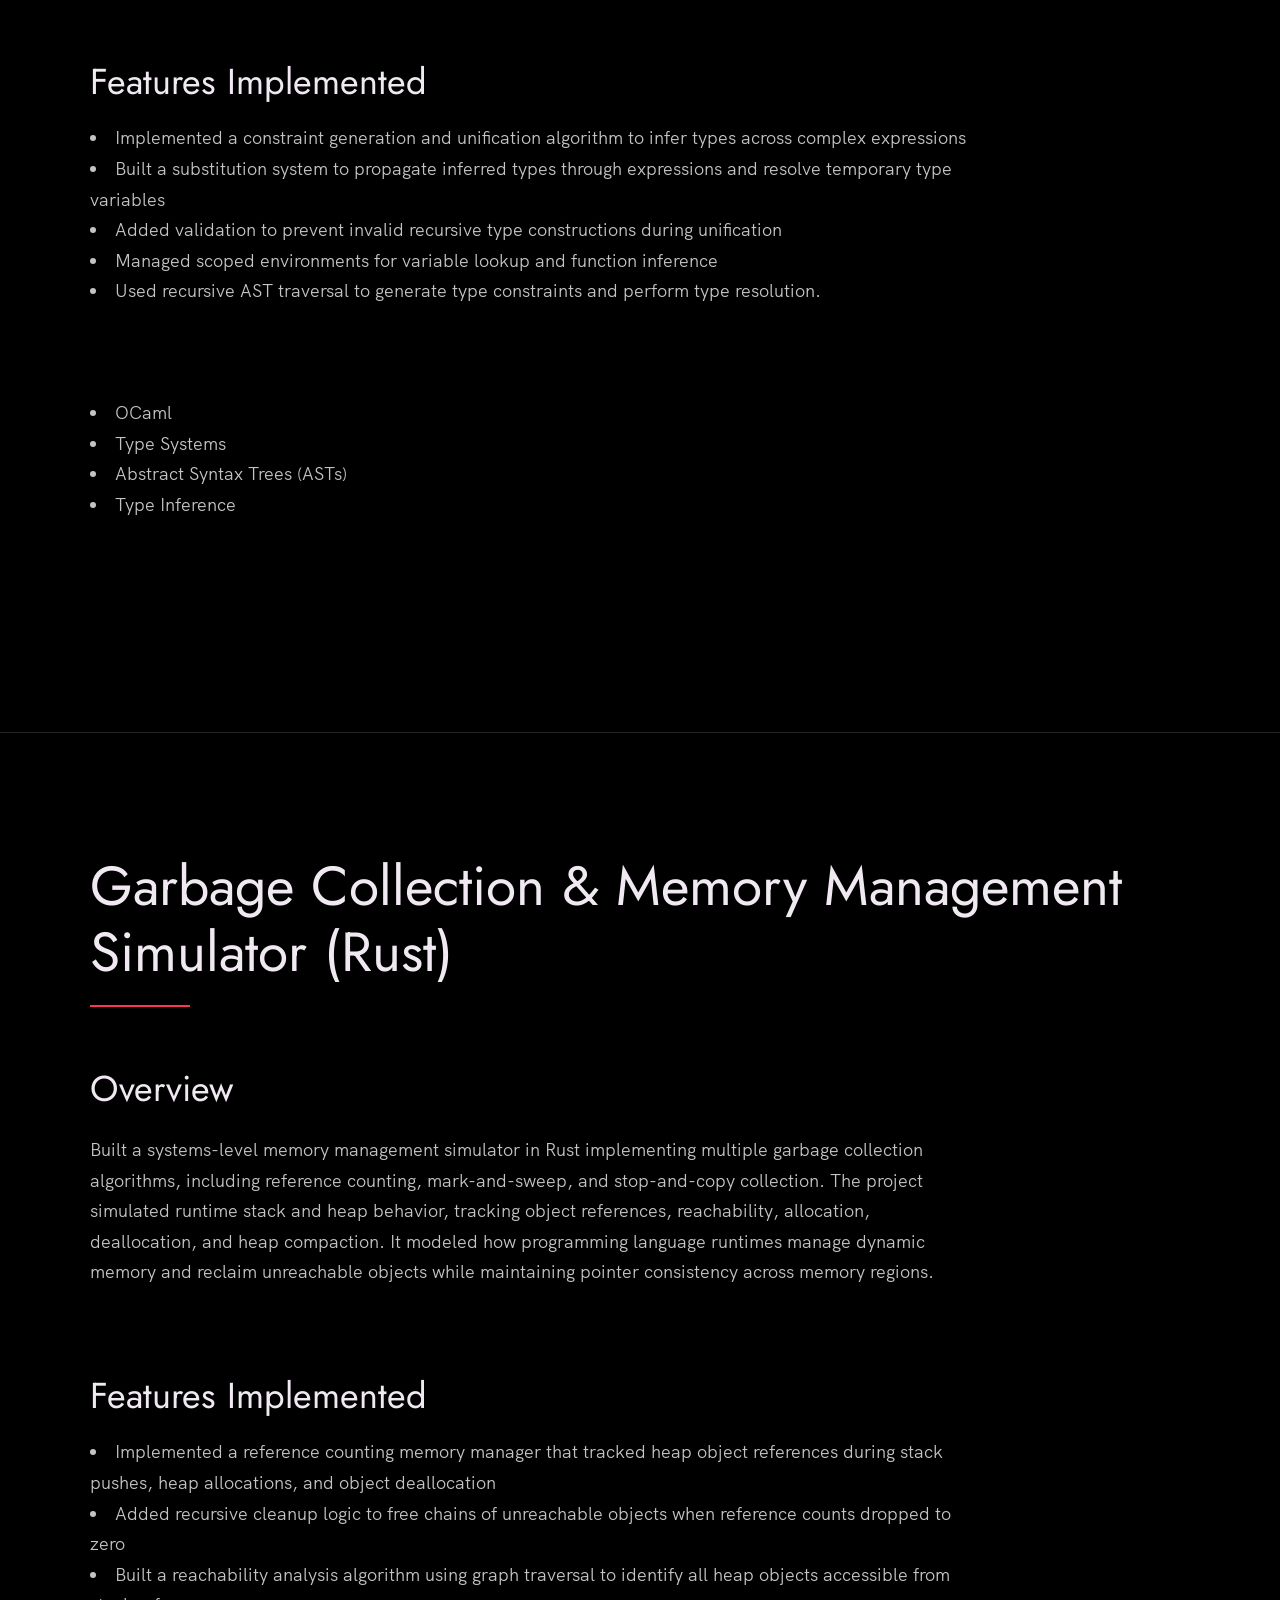
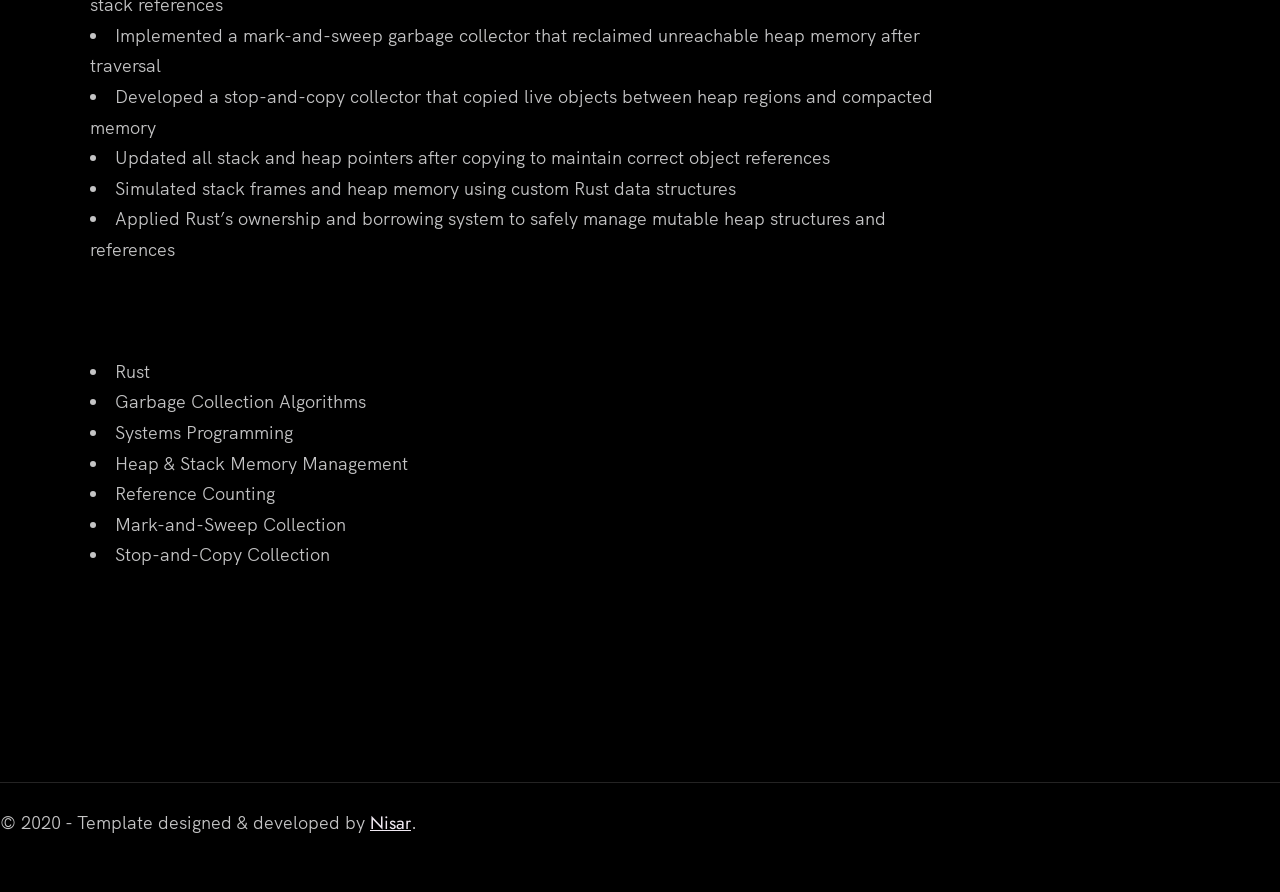
==== commit bae2a58b: "mm4" ====
--- a/language.html
+++ b/language.html
@@ -207,6 +207,54 @@
           </div>
     </section>
 
+    <section class="work" id="work">
+      <div class="row">
+        <h2>Garbage Collection & Memory Management Simulator (Rust)</h2>
+        <div class="work__boxes">
+
+          <!-- Each div with the work__box class is a project. -->
+
+          <div class="work__box">
+            <div class="work__text2">
+                <h3> Overview</h3>
+              <p>
+                
+                Built a systems-level memory management simulator in Rust implementing multiple garbage collection algorithms,
+                 including reference counting, mark-and-sweep, and stop-and-copy collection. The project simulated runtime stack
+                  and heap behavior, tracking object references, reachability, allocation, deallocation, and heap compaction. 
+                  It modeled how programming language runtimes manage dynamic memory and reclaim unreachable objects while maintaining 
+                  pointer consistency across memory regions.
+              </p>
+              <br> <br>
+              <h3> Features Implemented </h3>
+              <ul class="work__list">
+                <li>Implemented a reference counting memory manager that tracked heap object references during stack pushes, 
+                  heap allocations, and object deallocation</li>
+                <li>Added recursive cleanup logic to free chains of unreachable objects when reference counts dropped to zero</li>
+                <li>Built a reachability analysis algorithm using graph traversal to identify all heap objects accessible from stack references</li>
+                <li>Implemented a mark-and-sweep garbage collector that reclaimed unreachable heap memory after traversal</li>
+                <li>Developed a stop-and-copy collector that copied live objects between heap regions and compacted memory</li>
+                <li>Updated all stack and heap pointers after copying to maintain correct object references</li>
+                <li>Simulated stack frames and heap memory using custom Rust data structures</li>
+                <li>Applied Rust’s ownership and borrowing system to safely manage mutable heap structures and references</li>
+              </ul>
+              <br> <br>
+            
+              <ul class="work__list">
+                <li>Rust</li>
+                <li>Garbage Collection Algorithms</li>
+                <li>Systems Programming</li>
+                <li>Heap & Stack Memory Management</li>
+                <li>Reference Counting</li>
+                <li>Mark-and-Sweep Collection</li>
+                <li>Stop-and-Copy Collection</li>
+              </ul>
+              <br> <br>
+
+            </div>
+          </div>
+    </section>
+
 
       <!-- If you give me some credit by keeping the below paragraph, will be huge for me 😊 Thanks. -->
       <p>
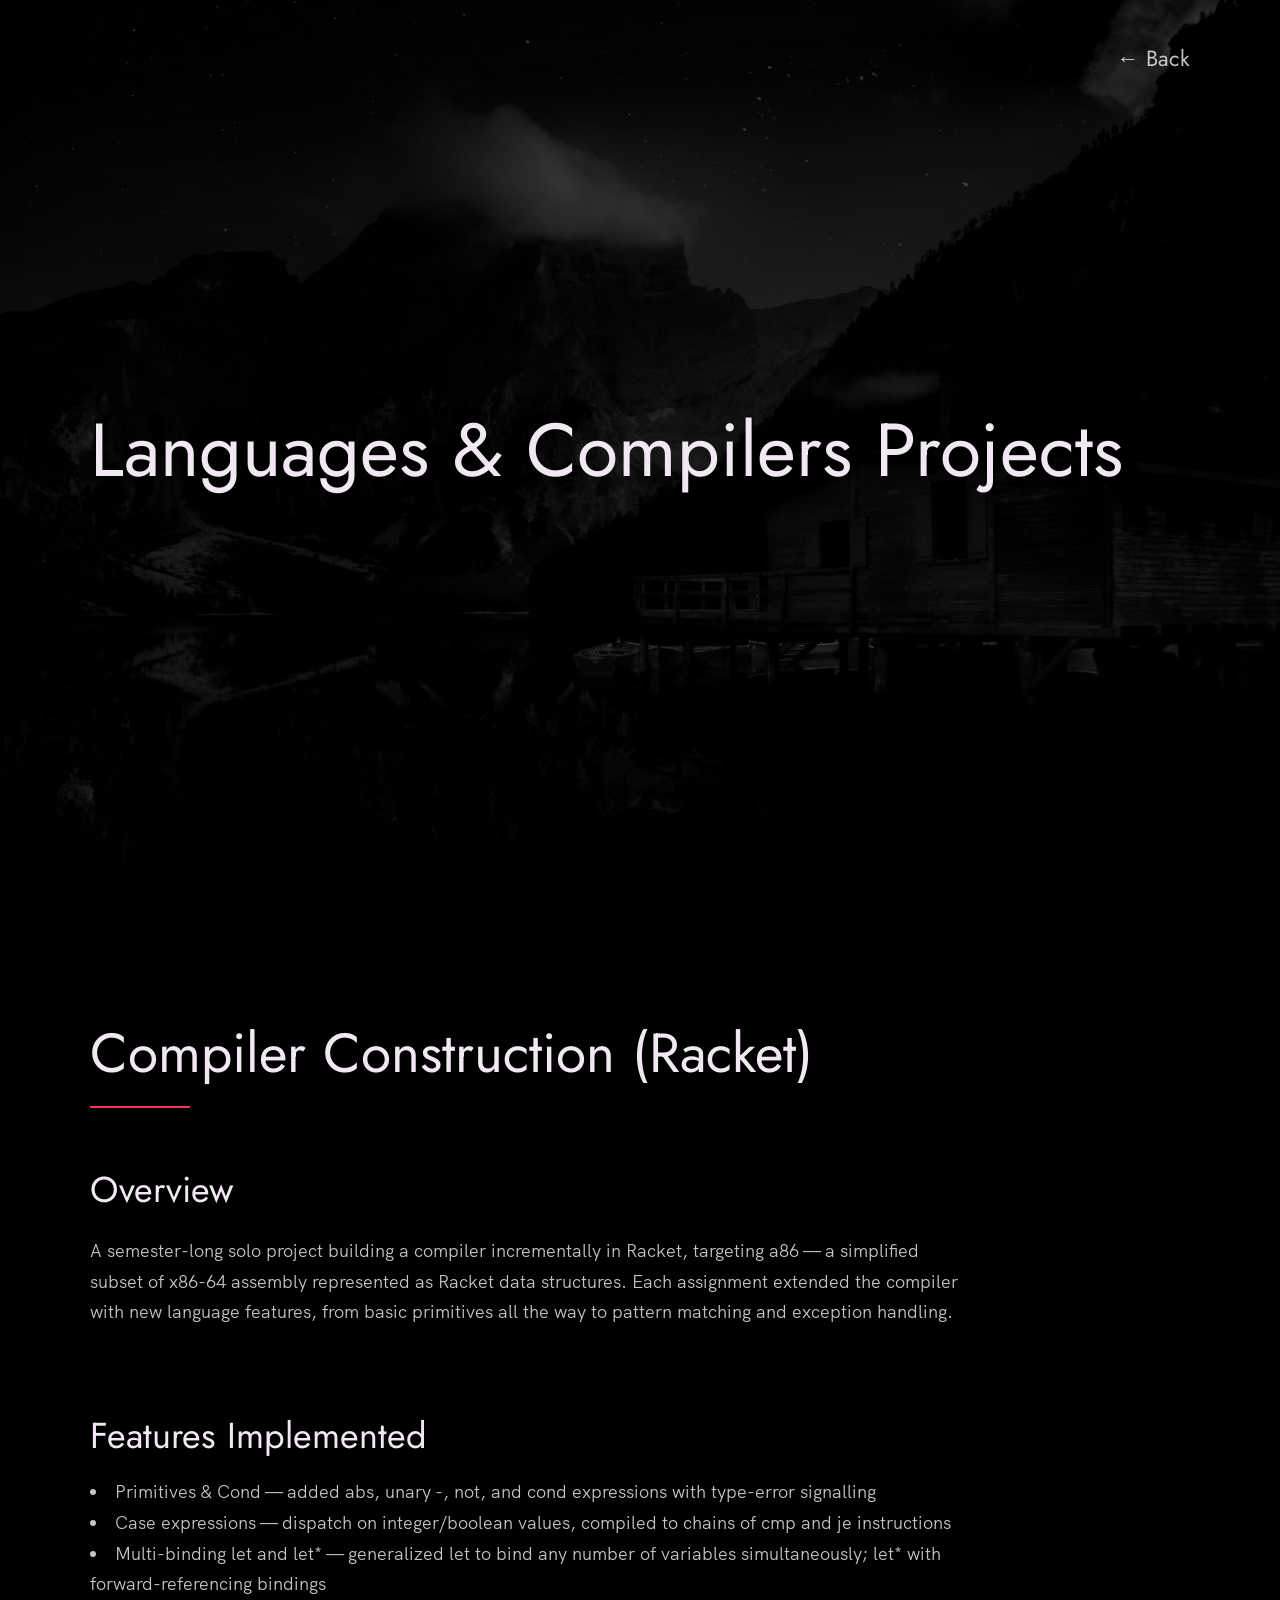
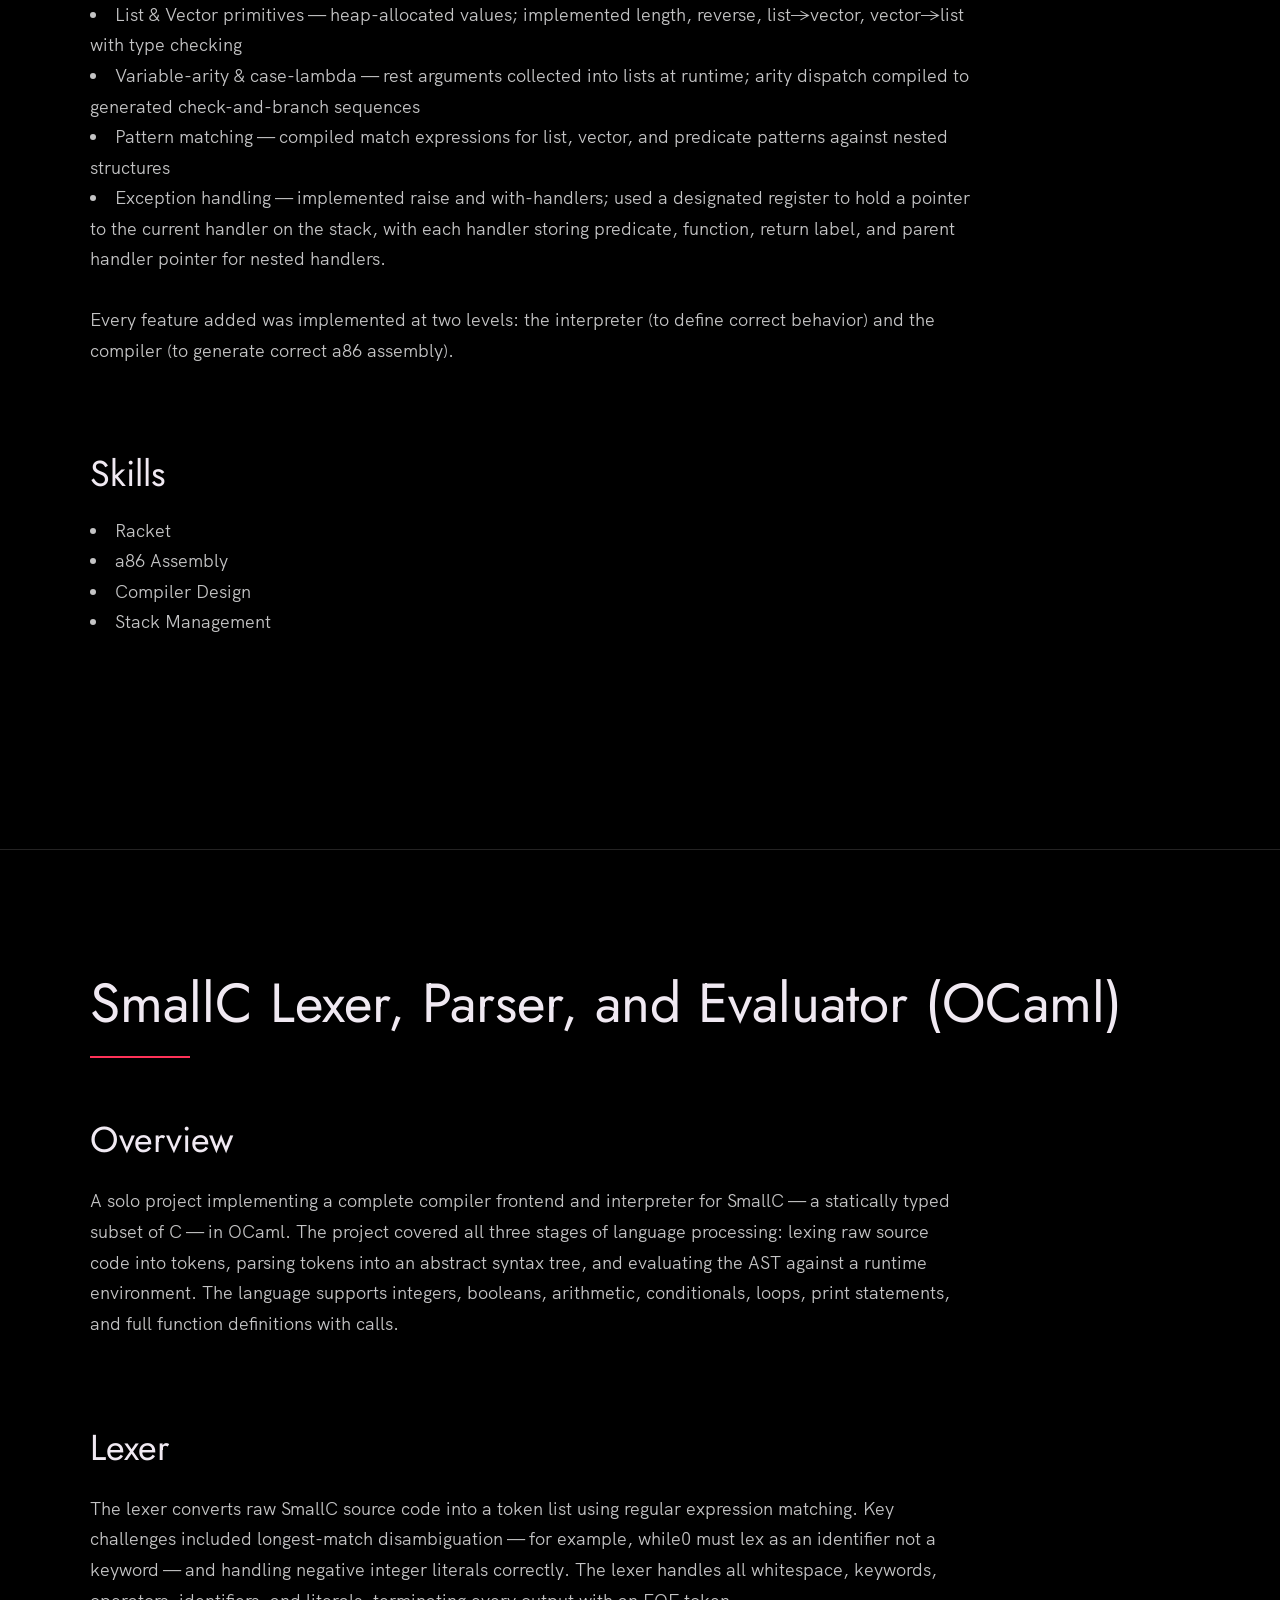
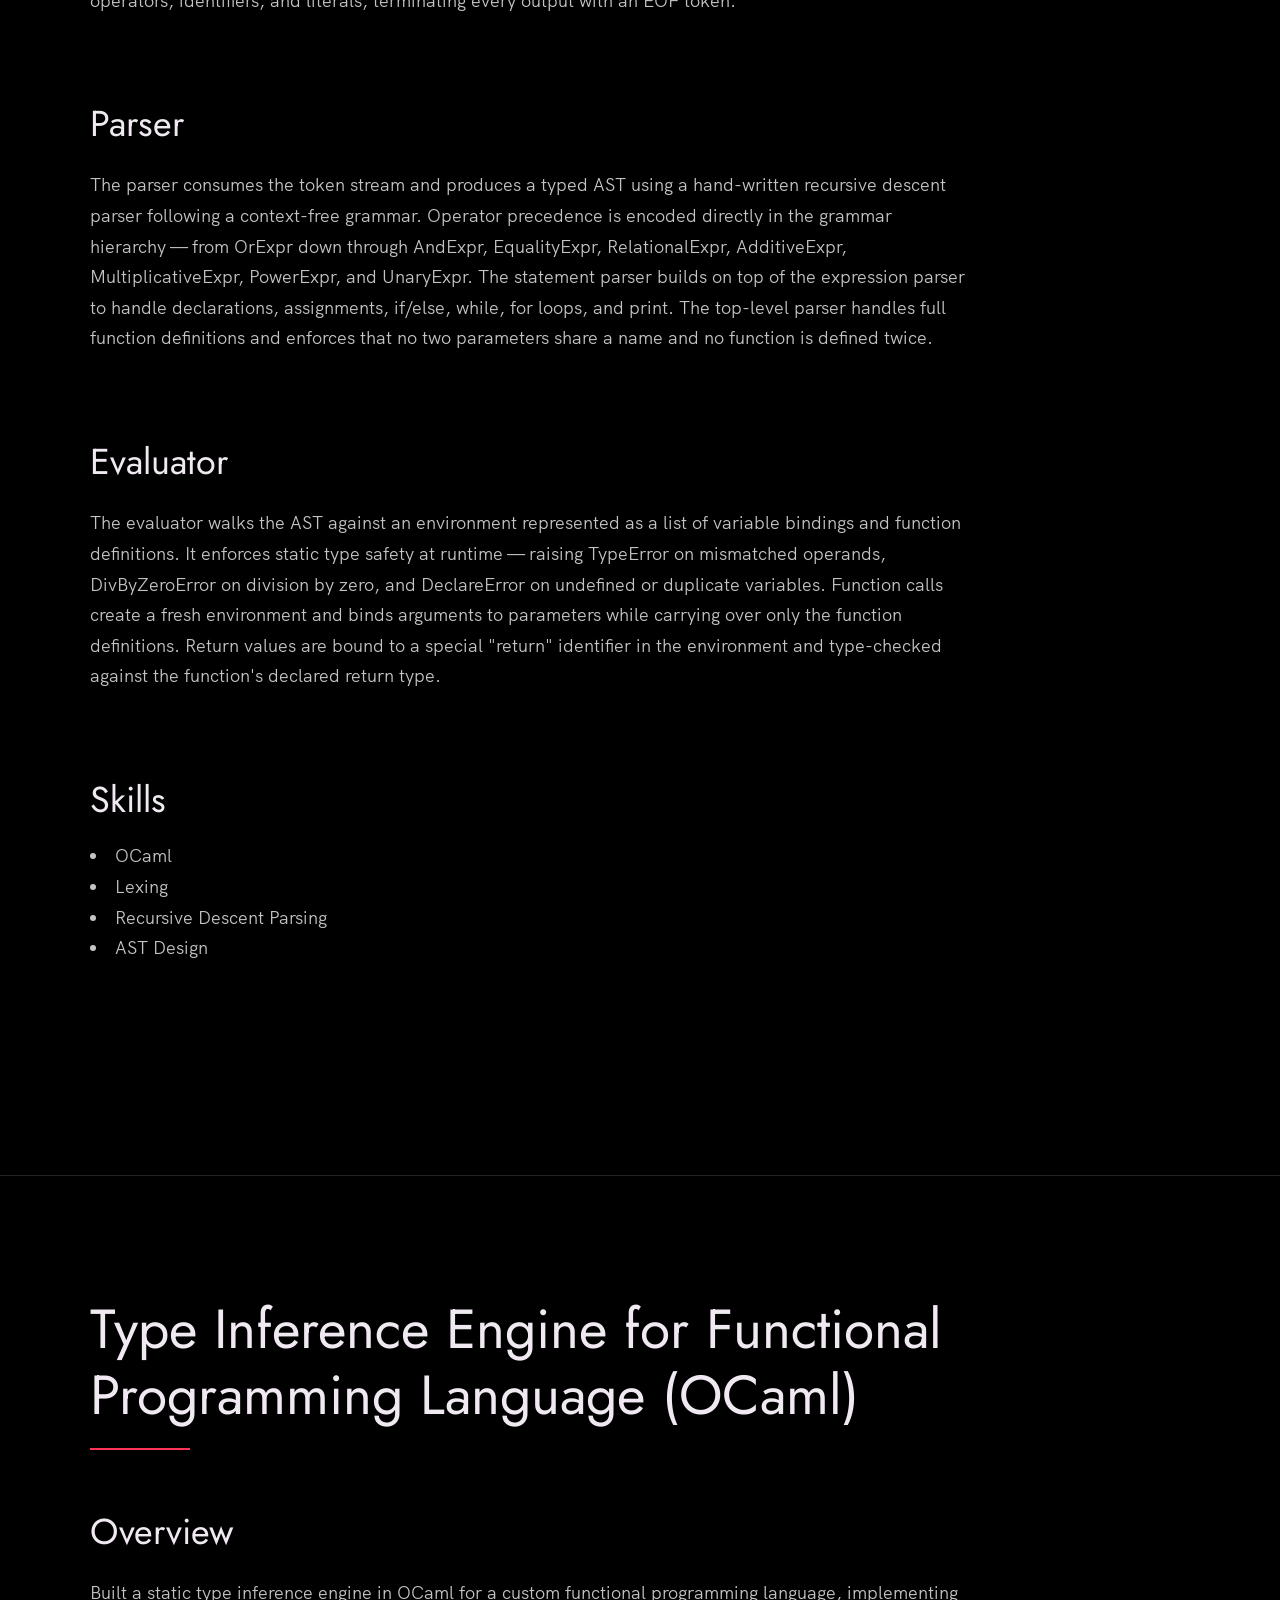
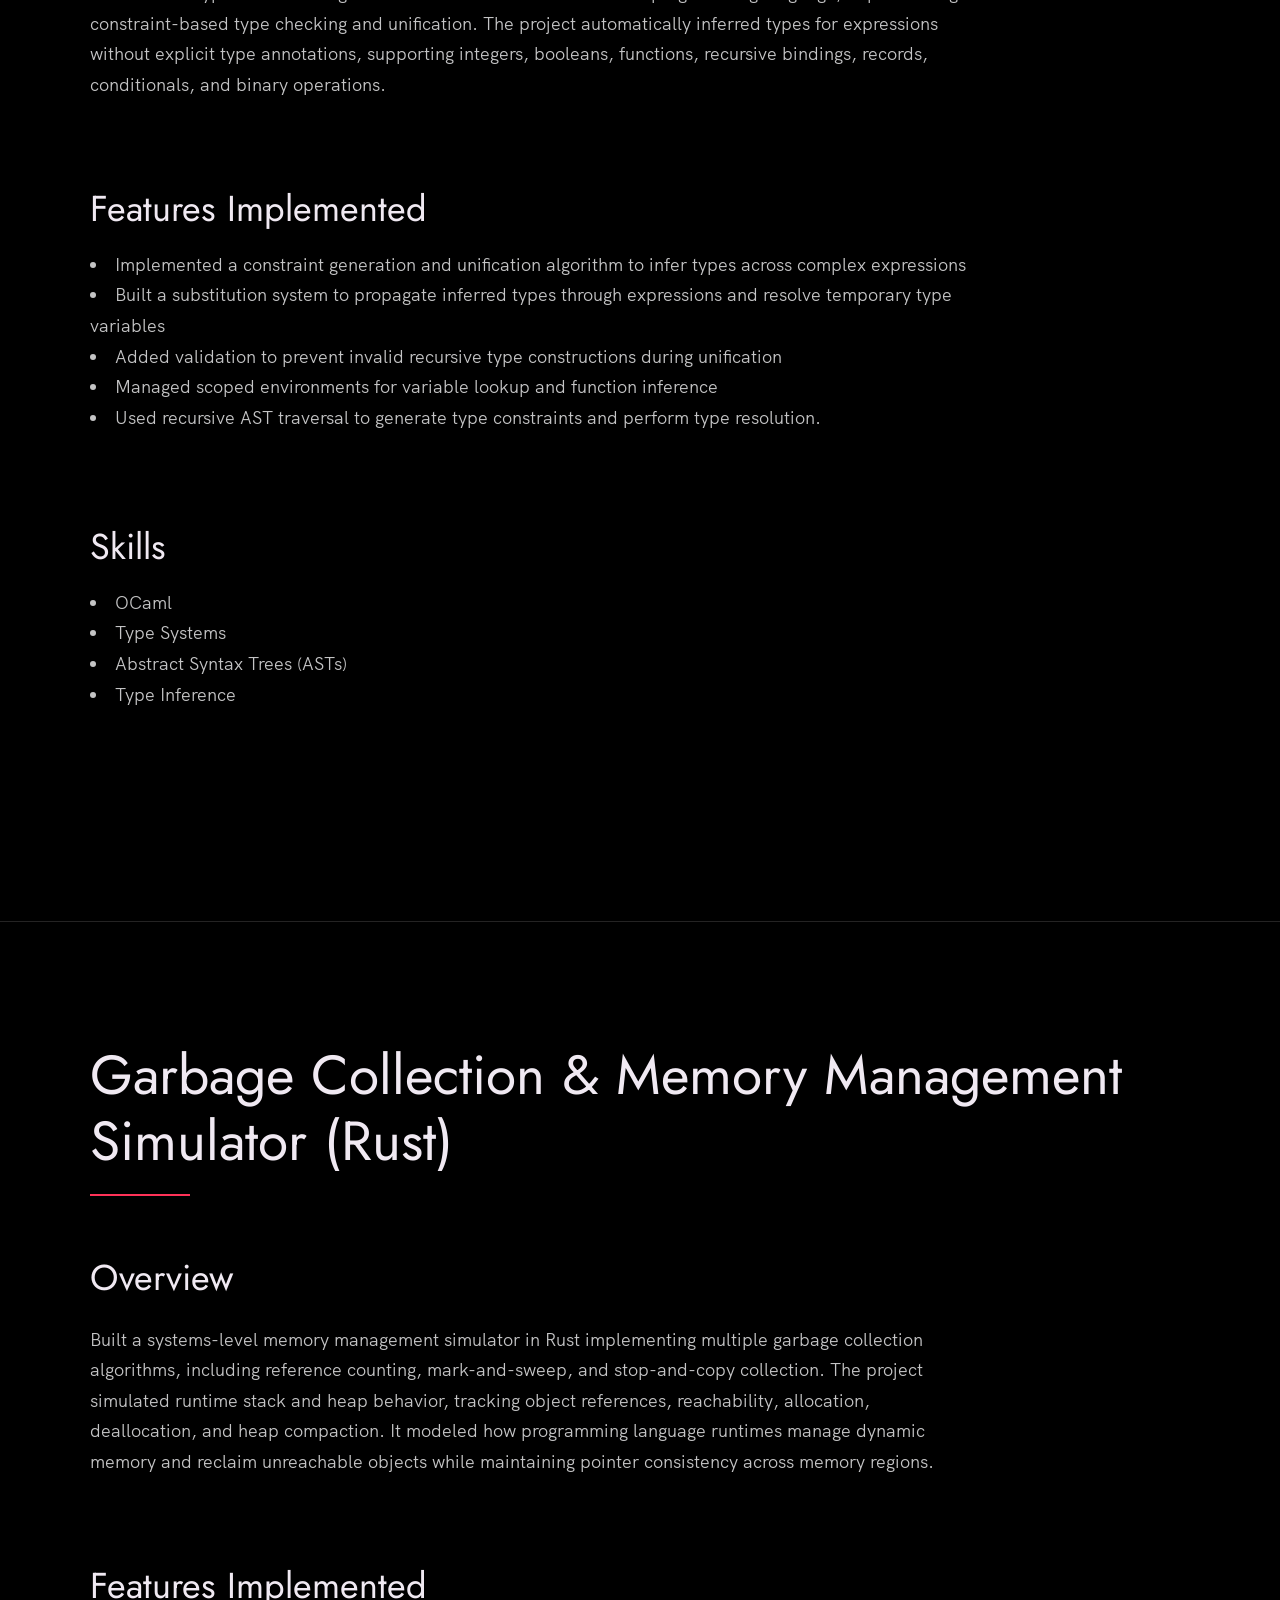
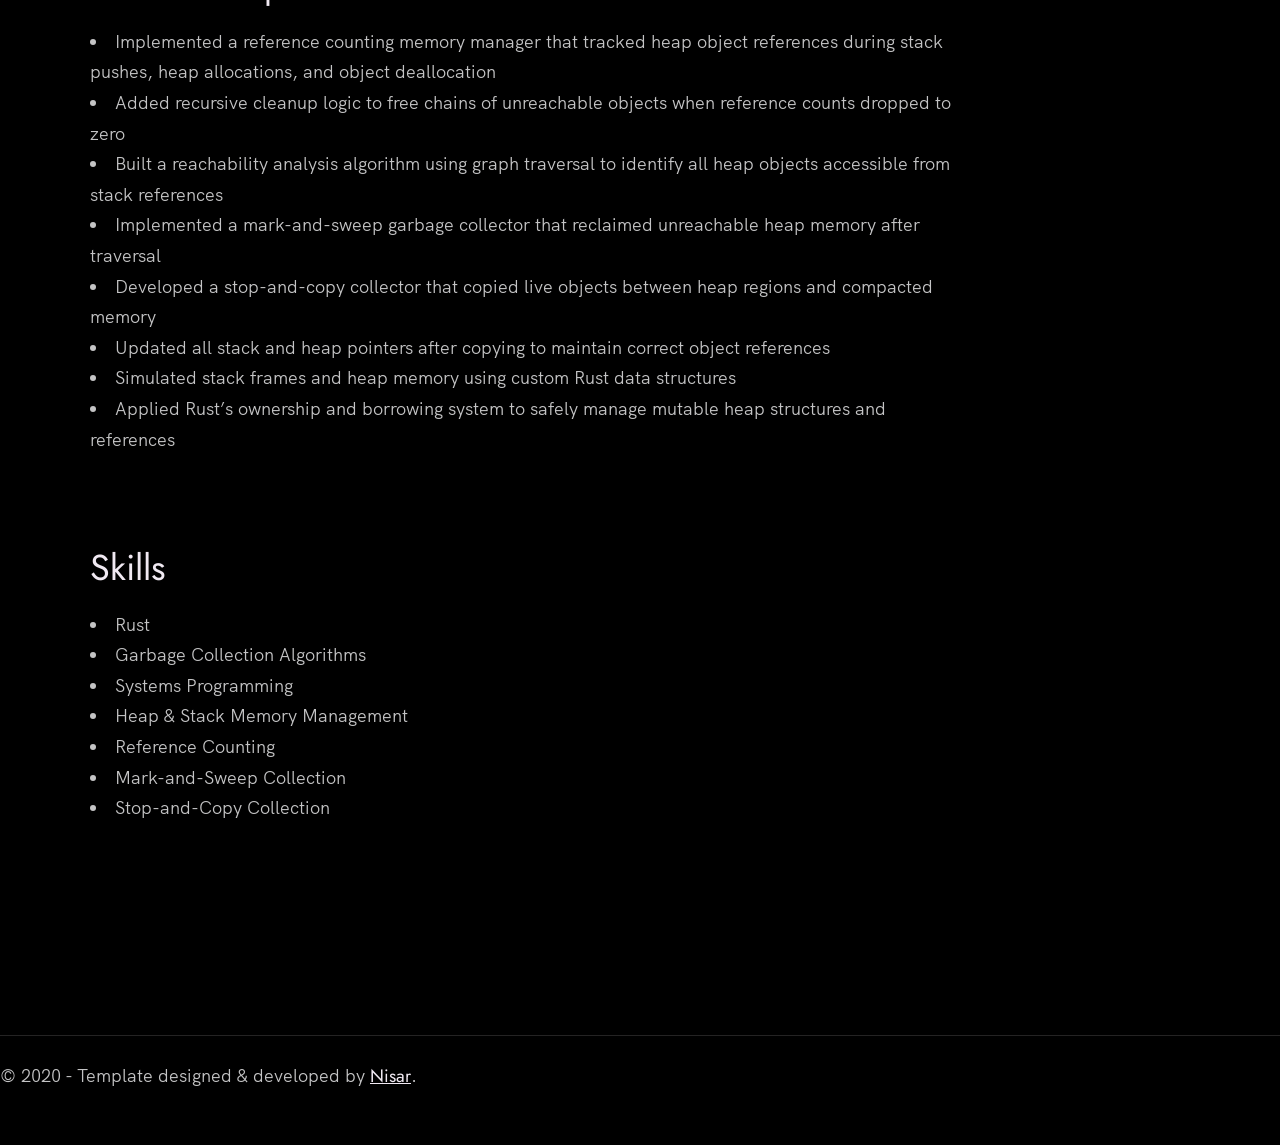
==== commit f3a3c86a: "mm4" ====
--- a/language.html
+++ b/language.html
@@ -93,7 +93,7 @@
                 (to define correct behavior) and the compiler (to generate correct a86 assembly). </p>
              
               <br> <br>
-              
+              <h3> Skills </h3>
               <ul class="work__list">
                 <li>Racket</li>
                 <li>a86 Assembly</li>
@@ -155,7 +155,7 @@
                    type-checked against the function's declared return type. </p>
                  
                   <br> <br>
-              
+                  <h3> Skills </h3>
               <ul class="work__list">
                 <li>OCaml</li>
                 <li>Lexing</li>
@@ -194,7 +194,7 @@
                 <li>Used recursive AST traversal to generate type constraints and perform type resolution.</li>
               </ul>
               <br> <br>
-            
+              <h3> Skills </h3>
               <ul class="work__list">
                 <li>OCaml</li>
                 <li>Type Systems</li>
@@ -239,7 +239,7 @@
                 <li>Applied Rust’s ownership and borrowing system to safely manage mutable heap structures and references</li>
               </ul>
               <br> <br>
-            
+              <h3> Skills </h3>
               <ul class="work__list">
                 <li>Rust</li>
                 <li>Garbage Collection Algorithms</li>
